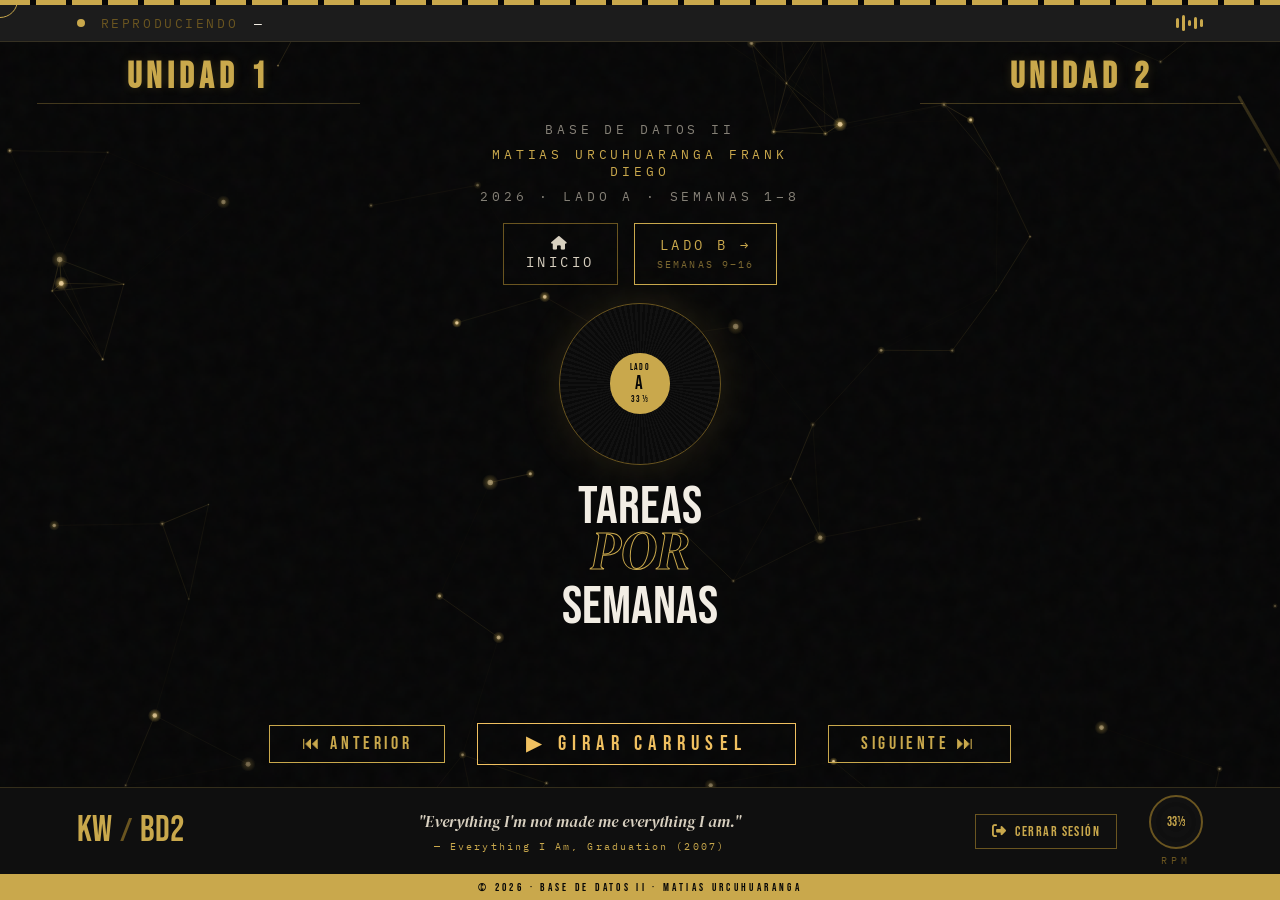
==== tareas_por_semanas.html @ f9d245cd "nbvcx" ====
<!DOCTYPE html>
<html lang="es">
<head>
  <meta charset="UTF-8">
  <meta name="viewport" content="width=device-width, initial-scale=1.0">
  <title>TAREAS — SEMANAS 1-8 / LADO A</title>
  <link rel="stylesheet" href="https://cdnjs.cloudflare.com/ajax/libs/font-awesome/6.5.1/css/all.min.css">
  <link href="https://fonts.googleapis.com/css2?family=Bebas+Neue&family=DM+Serif+Display:ital@0;1&family=IBM+Plex+Mono:wght@400;700&display=swap" rel="stylesheet">
  <style>
*, *::before, *::after { margin: 0; padding: 0; box-sizing: border-box; }

:root {
  --black:     #070707;
  --ink:       #0f0f0f;
  --charcoal:  #1c1c1c;
  --gold:      #c9a84c;
  --gold-pale: #e8d49a;
  --gold-dim:  #6a5520;
  --gold-bright: #f0c060;
  --white:     #f2ede4;
  --cream:     #d8d0c0;
  --font-mono: 'IBM Plex Mono', monospace;
  --font-disp: 'Bebas Neue', sans-serif;
  --font-ser:  'DM Serif Display', serif;
}

* { cursor: none !important; }

::-webkit-scrollbar { width: 6px; }
::-webkit-scrollbar-track { background: rgba(0,0,0,0.2); }
::-webkit-scrollbar-thumb { background: var(--gold-dim); border-radius: 10px; }
::-webkit-scrollbar-thumb:hover { background: var(--gold); }

/* --- CORRECCIÓN DEL MOUSE: Z-INDEX AUMENTADO --- */
.cursor {
  position: fixed; width: 36px; height: 36px;
  border: 1.5px solid var(--gold); border-radius: 50%;
  pointer-events: none; z-index: 100000;
  transform: translate(-50%, -50%);
  transition: width .3s, height .3s, border-color .3s;
}
.cursor.big { width: 64px; height: 64px; border-color: var(--gold-pale); box-shadow: 0 0 15px rgba(201,168,76,0.3); }
.cursor-dot {
  position: fixed; width: 5px; height: 5px;
  background: var(--gold); border-radius: 50%;
  pointer-events: none; z-index: 100000;
  transform: translate(-50%, -50%);
}

html { scroll-behavior: smooth; }

body {
  font-family: var(--font-mono);
  background: var(--black);
  color: var(--white);
  height: 100vh;
  overflow: hidden;
  display: flex;
  flex-direction: column;
}

/* ── CANVAS DE PARTÍCULAS ── */
#particles-canvas {
  position: fixed;
  inset: 0;
  z-index: 0;
  pointer-events: none;
}

.noise {
  position: fixed; inset: -200%;
  width: 400%; height: 400%;
  background-image: url("data:image/svg+xml,%3Csvg viewBox='0 0 256 256' xmlns='http://www.w3.org/2000/svg'%3E%3Cfilter id='n'%3E%3CfeTurbulence type='fractalNoise' baseFrequency='0.85' numOctaves='4' stitchTiles='stitch'/%3E%3C/filter%3E%3Crect width='100%25' height='100%25' filter='url(%23n)'/%3E%3C/svg%3E");
  opacity: 0.028; pointer-events: none; z-index: 1;
  animation: noiseShift .4s steps(2) infinite;
}
@keyframes noiseShift {
  0%  { transform: translate(0,0); }
  25% { transform: translate(-3%,-2%); }
  50% { transform: translate(2%,3%); }
  75% { transform: translate(-1%,1%); }
}

.needle {
  position: fixed; top: 6rem; right: 2.5rem;
  width: 4px; height: 120px; z-index: 300;
  pointer-events: none; transform-origin: top center;
  transform: rotate(-30deg);
  transition: transform .8s cubic-bezier(.25,.46,.45,.94), opacity .4s;
  opacity: 0.25;
}
.needle.active { transform: rotate(-5deg); opacity: 0.9; }
.needle-arm { width: 3px; height: 90px; background: linear-gradient(to bottom, var(--gold), var(--gold-dim)); border-radius: 2px; margin: 0 auto; }
.needle-tip { width: 8px; height: 8px; background: var(--gold-pale); border-radius: 50%; margin: 0 auto; box-shadow: 0 0 10px rgba(201,168,76,0.8); animation: tipGlow 1.5s ease-in-out infinite; }
@keyframes tipGlow { 0%,100% { box-shadow: 0 0 6px rgba(201,168,76,0.6); } 50% { box-shadow: 0 0 18px rgba(201,168,76,1); } }

.header-stripe {
  flex-shrink: 0; width: 100%; height: 5px; position: relative; z-index: 10;
  background: repeating-linear-gradient(90deg, var(--gold) 0px, var(--gold) 30px, var(--black) 30px, var(--black) 36px);
  animation: stripeScroll 8s linear infinite;
}
@keyframes stripeScroll { to { background-position: 72px 0; } }

.meta-line { font-size: 0.8rem; letter-spacing: 0.3em; color: var(--cream); text-transform: uppercase; opacity: 0.6; }
.meta-line--gold { color: var(--gold); opacity: 1; }

.nav-pill {
  display: flex; flex-direction: column; align-items: center; justify-content: center; gap: 0.15rem;
  padding: 0.8rem 1.4rem; border: 1px solid var(--gold-dim);
  text-decoration: none; color: var(--cream);
  font-size: 0.85rem; letter-spacing: 0.25em;
  position: relative; overflow: hidden; transition: color .3s; z-index: 1;
}
.nav-pill::before { content: ''; position: absolute; inset: 0; background: var(--gold); transform: scaleX(0); transform-origin: left; transition: transform .4s cubic-bezier(.77,0,.175,1); }
.nav-pill:hover::before { transform: scaleX(1); }
.nav-pill:hover { color: var(--black); }
.nav-pill span, .nav-pill i { position: relative; z-index: 1; }
.nav-pill--accent, .nav-pill--back { border-color: var(--gold); color: var(--gold); }
.pill-sub { font-size: 0.65rem; opacity: 0.6; letter-spacing: 0.2em; }

.now-playing {
  flex-shrink: 0; display: flex; align-items: center; gap: 1rem;
  padding: 0.6rem clamp(2rem, 6vw, 5rem);
  background: var(--charcoal);
  border-bottom: 1px solid rgba(201,168,76,0.15);
  font-size: 0.8rem; letter-spacing: 0.2em;
  position: relative; z-index: 10;
}
.np-dot { width: 8px; height: 8px; background: var(--gold); border-radius: 50%; flex-shrink: 0; animation: dotBlink 1s ease-in-out infinite; }
@keyframes dotBlink { 0%,100%{opacity:1} 50%{opacity:0.3} }
.np-label { color: var(--gold-dim); }
.np-track { color: var(--white); flex: 1; overflow: hidden; text-overflow: ellipsis; white-space: nowrap; }
.np-waveform { display: flex; align-items: center; gap: 3px; height: 16px; }
.np-waveform span { display: block; width: 3px; background: var(--gold); border-radius: 2px; animation: wave 1s ease-in-out infinite; }
.np-waveform span:nth-child(1) { animation-delay: 0s; height: 60%; }
.np-waveform span:nth-child(2) { animation-delay: .1s; height: 100%; }
.np-waveform span:nth-child(3) { animation-delay: .2s; height: 40%; }
.np-waveform span:nth-child(4) { animation-delay: .3s; height: 80%; }
.np-waveform span:nth-child(5) { animation-delay: .15s; height: 55%; }
@keyframes wave { 0%,100% { transform: scaleY(1); } 50% { transform: scaleY(0.3); } }
.np-waveform.paused span { animation-play-state: paused; transform: scaleY(0.1); }

.np-music-info { display: flex; align-items: center; gap: 0.5rem; color: var(--gold-dim); font-size: 0.75rem; letter-spacing: 0.1em; margin-left: auto; }
.np-music-info i { color: var(--gold); }

main {
  flex: 1; display: flex; flex-direction: column;
  padding: 1.5vh 0; position: relative; z-index: 2;
  overflow: hidden;
}

.carousel-scene {
  flex: 1; display: flex; align-items: stretch; gap: 0; min-height: 0;
  padding: 0 clamp(1rem, 3vw, 2rem); position: relative;
}

.col-wrapper { flex: 1; display: flex; flex-direction: column; position: relative; z-index: 10; }
.col-wrapper--left { padding-right: 120px; padding-left: 5px; }
.col-wrapper--right { padding-left: 120px; padding-right: 5px; }

.unidad-title {
  font-family: var(--font-disp);
  font-size: clamp(1.8rem, 4vh, 2.5rem);
  color: var(--gold); text-align: center; letter-spacing: 0.15em;
  margin-bottom: 1.5vh; border-bottom: 1px solid rgba(201,168,76,0.3);
  padding-bottom: 0.5vh; flex-shrink: 0;
  text-shadow: 0 0 10px rgba(201,168,76,0.2);
}

.cards-col {
  flex: 1; display: flex; flex-direction: column; gap: 1.5vh;
  overflow-y: auto; overflow-x: hidden;
}
.cards-col--left { direction: rtl; }
.cards-col--left > * { direction: ltr; }

.center-zone {
  width: 320px; flex-shrink: 0; display: flex; flex-direction: column;
  align-items: center; gap: 2vh; position: relative; z-index: 100;
  justify-content: center;
}
.center-meta { display: flex; flex-direction: column; align-items: center; text-align: center; gap: 0.5rem; }
.center-nav { display: flex; flex-direction: row; flex-wrap: wrap; justify-content: center; gap: 1rem; }

.center-vinyl {
  width: clamp(140px, 18vh, 180px); height: clamp(140px, 18vh, 180px);
  border-radius: 50%;
  background: repeating-conic-gradient(#111 0deg 2deg, #0a0a0a 2deg 4deg);
  border: 1px solid var(--gold-dim);
  display: flex; align-items: center; justify-content: center;
  margin: 0 auto; animation: vinylSpin 8s linear infinite;
  box-shadow: 0 0 40px rgba(201,168,76,0.15);
  cursor: pointer !important; transition: box-shadow 0.3s, transform 0.3s;
}
.center-vinyl:hover { box-shadow: 0 0 50px rgba(201,168,76,0.4); transform: scale(1.02); }
.center-vinyl.paused { animation-play-state: paused; }
@keyframes vinylSpin { to { transform: rotate(360deg); } }

.vinyl-label {
  width: 38%; height: 38%; border-radius: 50%; background: var(--gold);
  display: flex; flex-direction: column; align-items: center; justify-content: center; gap: 2px;
}
.vinyl-label-text {
  font-family: var(--font-disp); font-size: clamp(0.5rem, 1vh, 0.7rem);
  letter-spacing: 0.15em; color: var(--black); line-height: 1;
}

.center-main-title {
  text-align: center; font-family: var(--font-disp);
  font-size: clamp(2.5rem, 6vh, 4.5rem); line-height: 0.9; color: var(--white);
}
.center-main-title em {
  font-family: var(--font-ser); font-style: italic;
  -webkit-text-stroke: 1px var(--gold); color: transparent;
  display: inline-block; transform: translateY(-5px);
}

.track-card {
  flex: 1 0 auto; min-height: 18vh;
  display: grid; grid-template-columns: 48px 80px 1fr;
  background: var(--ink); border: 1px solid rgba(201,168,76,0.12);
  position: relative; opacity: 0; transform: translateX(0) scale(0.95);
  transition: opacity .5s ease, transform .5s ease, border-color .3s, box-shadow .3s;
  overflow: hidden;
}
.track-card.from-left { transform: translateX(-30px) scale(0.95); }
.track-card.from-right { transform: translateX(30px) scale(0.95); }
.track-card.visible { opacity: 1; transform: translateX(0) scale(1); }
.track-card:hover {
  border-color: rgba(201,168,76,0.6);
  box-shadow: inset 3px 0 0 var(--gold), 0 0 20px rgba(201,168,76,0.08);
  z-index: 10;
}

.track-num {
  display: flex; align-items: center; justify-content: center;
  font-family: var(--font-disp); font-size: clamp(1.8rem, 4vh, 2.5rem); line-height: 1;
  color: transparent; -webkit-text-stroke: 1px rgba(201,168,76,0.25);
  padding: 0.5rem 0.3rem; transition: -webkit-text-stroke-color .3s;
  user-select: none; border-right: 1px solid rgba(201,168,76,0.08);
}
.track-card:hover .track-num { -webkit-text-stroke-color: var(--gold); }

.track-cover-wrap { position: relative; overflow: hidden; }
.track-cover { width: 100%; height: 100%; object-fit: cover; display: block; filter: grayscale(40%) brightness(0.75); transition: filter .5s, transform .5s; }
.track-card:hover .track-cover { filter: grayscale(0%) brightness(1); transform: scale(1.08); }
.track-cover-overlay { position: absolute; inset: 0; background: rgba(0,0,0,0.5); display: flex; align-items: center; justify-content: center; opacity: 0; transition: opacity .3s; }
.track-card:hover .track-cover-overlay { opacity: 1; }
.play-icon { font-size: 1.8rem; color: var(--gold); text-shadow: 0 0 20px rgba(201,168,76,0.8); animation: playPulse 1.5s ease-in-out infinite; }
@keyframes playPulse { 0%,100%{transform:scale(1)} 50%{transform:scale(1.15)} }
.track-year { position: absolute; bottom: 0.4rem; left: 0.4rem; font-size: 0.65rem; letter-spacing: 0.2em; color: var(--gold); background: rgba(0,0,0,0.7); padding: 0.2rem 0.4rem; }

.track-body { padding: 1.2vh 1.2rem; display: flex; flex-direction: column; gap: 0.8vh; border-left: 1px solid rgba(201,168,76,0.08); overflow: hidden; }
.track-album-tag { font-size: 0.6rem; letter-spacing: 0.25em; color: var(--gold-dim); text-transform: uppercase; white-space: nowrap; overflow: hidden; text-overflow: ellipsis; }
.track-title { font-family: var(--font-disp); font-size: clamp(1.2rem, 3vh, 1.6rem); line-height: 1; letter-spacing: 0.04em; color: var(--white); }
.track-title em { font-family: var(--font-ser); font-style: italic; color: var(--gold); }

.track-tasks { flex: 1; display: flex; flex-direction: column; gap: 0.5vh; justify-content: center; }
.tasks-header {
  display: flex; justify-content: space-between; align-items: center;
  padding: 0.8vh 0;
  border-top: 1px solid rgba(201,168,76,0.15); border-bottom: 1px solid rgba(201,168,76,0.15);
  cursor: pointer; user-select: none; transition: background .2s;
  flex-wrap: wrap; gap: 0.4rem;
}
.tasks-header:hover { background: rgba(201,168,76,0.04); }
.tasks-count, .tasks-toggle { font-size: 0.7rem; letter-spacing: 0.1em; white-space: nowrap; }
.tasks-count { color: var(--cream); }
.tasks-toggle { color: var(--gold); font-weight: bold; }

.github-link { display: inline-flex; align-items: center; gap: 0.4rem; font-size: 0.75rem; letter-spacing: 0.2em; color: var(--gold-dim); text-decoration: none; border-top: 1px solid rgba(201,168,76,0.1); padding-top: 0.5vh; margin-top: auto; transition: color .2s; }
.github-link:hover { color: var(--gold); }

.carousel-controls { flex-shrink: 0; display: flex; justify-content: center; align-items: center; gap: 2rem; padding: 1vh 0; position: relative; z-index: 10; }

.music-btn {
  display: flex; align-items: center; gap: 0.6rem;
  padding: 0.8vh 2rem; border: 1px solid var(--gold);
  background: transparent; color: var(--gold);
  font-family: var(--font-disp); font-size: clamp(1rem, 2vh, 1.2rem);
  letter-spacing: 0.2em; position: relative; overflow: hidden; transition: color .3s;
  cursor: pointer;
}
.music-btn::before { content: ''; position: absolute; inset: 0; background: var(--gold); transform: scaleX(0); transform-origin: left; transition: transform .4s cubic-bezier(.77,0,.175,1); }
.music-btn:hover::before { transform: scaleX(1); }
.music-btn:hover { color: var(--black); }
.music-btn span { position: relative; z-index: 1; }
.music-btn:active { transform: scale(0.96); }

.music-btn.flash { animation: btnFlash 0.3s ease; }
@keyframes btnFlash { 0%{box-shadow:0 0 0 rgba(201,168,76,0)} 50%{box-shadow:0 0 20px rgba(201,168,76,0.8)} 100%{box-shadow:0 0 0 rgba(201,168,76,0)} }

.carousel-btn-pulse {
  display: flex; align-items: center; gap: 0.6rem;
  padding: 0.8vh 3rem; border: 1px solid var(--gold-bright);
  background: transparent; color: var(--gold-bright);
  font-family: var(--font-disp); font-size: clamp(1.1rem, 2.5vh, 1.3rem);
  letter-spacing: 0.3em; position: relative; overflow: hidden; transition: color .3s;
  animation: btnPulse 2s ease-in-out infinite; cursor: pointer;
}
@keyframes btnPulse { 0%,100%{box-shadow:0 0 8px rgba(201,168,76,0.3)} 50%{box-shadow:0 0 24px rgba(201,168,76,0.7)} }
.carousel-btn-pulse::before { content: ''; position: absolute; inset: 0; background: var(--gold); transform: scaleX(0); transform-origin: left; transition: transform .4s cubic-bezier(.77,0,.175,1); }
.carousel-btn-pulse:hover::before { transform: scaleX(1); }
.carousel-btn-pulse:hover { color: var(--black); }
.carousel-btn-pulse span { position: relative; z-index: 1; }
.carousel-btn-pulse.spinning { color: var(--black); }
.carousel-btn-pulse.spinning::before { transform: scaleX(1); }

.carousel-dots { display: flex; gap: 0.8rem; align-items: center; }
.c-dot { width: 8px; height: 8px; border-radius: 50%; background: var(--gold-dim); transition: background .3s, transform .3s, box-shadow .3s; }
.c-dot.active { background: var(--gold); transform: scale(1.5); box-shadow: 0 0 10px rgba(201,168,76,0.8); }

.btn-logout {
  background: transparent; border: 1px solid var(--gold-dim); color: var(--gold);
  font-family: var(--font-disp); font-size: clamp(0.9rem, 1.5vh, 1.1rem);
  letter-spacing: 0.1em; padding: 0.5rem 1rem; cursor: pointer;
  transition: all 0.3s ease; display: flex; align-items: center; gap: 0.5rem;
}
.btn-logout:hover { background: var(--gold); color: var(--black); box-shadow: 0 0 15px rgba(201,168,76,0.5); }

/* ── MODAL UPLOAD ORIGINAL (Mantenido por seguridad) ── */
.upload-overlay { position: fixed; inset: 0; background: rgba(0,0,0,0.85); z-index: 9000; display: flex; align-items: center; justify-content: center; opacity: 0; pointer-events: none; transition: opacity 0.3s; backdrop-filter: blur(5px); }
.upload-overlay.active { opacity: 1; pointer-events: auto; }
.upload-modal { background: var(--ink); border: 1px solid var(--gold); width: 90%; max-width: 650px; padding: 3rem 2rem; position: relative; text-align: center; box-shadow: 0 0 40px rgba(201,168,76,0.15); }
.upload-close { position: absolute; top: 1rem; right: 1rem; background: transparent; border: none; color: var(--gold-dim); font-size: 1.8rem; transition: color 0.3s; }
.upload-close:hover { color: var(--gold); }

footer {
  flex-shrink: 0; border-top: 1px solid rgba(201,168,76,0.2);
  background: var(--ink); margin-top: 0; position: relative; z-index: 10;
}
.footer-inner {
  display: grid; grid-template-columns: auto 1fr auto;
  align-items: center; gap: 2rem;
  padding: 0.8vh clamp(2rem, 6vw, 5rem);
}
.footer-logo { display: flex; align-items: baseline; gap: 0.5rem; }
.footer-big { font-family: var(--font-disp); font-size: clamp(2rem, 4vh, 3.5rem); color: var(--gold); line-height: 1; }
.footer-slash { font-family: var(--font-disp); font-size: 2rem; color: var(--gold-dim); }
.footer-center { text-align: center; display: flex; flex-direction: column; align-items: center; justify-content: center; width: 100%; }
.footer-quote { font-family: var(--font-ser); font-style: italic; font-size: clamp(0.9rem, 1.8vh, 1.2rem); color: var(--cream); line-height: 1.4; text-align: center; width: 100%; }
.footer-credit { font-size: 0.65rem; letter-spacing: 0.2em; color: var(--gold); margin-top: 0.4rem; text-align: center; width: 100%; }
.footer-right { display: flex; flex-direction: row; align-items: center; justify-content: center; gap: 2rem; }
.rpm-badge { display: flex; flex-direction: column; align-items: center; gap: 0.3rem; }
.rpm-circle { width: clamp(45px, 6vh, 60px); height: clamp(45px, 6vh, 60px); border-radius: 50%; border: 2px solid var(--gold-dim); display: flex; align-items: center; justify-content: center; font-family: var(--font-disp); font-size: 0.8rem; color: var(--gold); animation: rpmSpin 4s linear infinite; background: repeating-radial-gradient(circle at center, #111 0px, #111 5px, #0f0f0f 6px, #0f0f0f 10px); }
@keyframes rpmSpin { to { transform: rotate(360deg); } }
.rpm-label { font-size: 0.6rem; letter-spacing: 0.4em; color: var(--gold-dim); }
.footer-bar { background: var(--gold); color: var(--black); text-align: center; padding: 0.4rem; font-size: 0.7rem; letter-spacing: 0.3em; font-family: var(--font-disp); }

::selection { background: var(--gold); color: var(--black); }

/* ── MODAL REPRODUCTOR DE ÁLBUM (ESTILO NEGRO/DORADO + VINILO ANIMADO + AJUSTES TONMEARM) ── */
/* Fondo translúcido PURO MANTENIDO (0.85) para ver las partículas de atrás */
.album-player-overlay {
  position: fixed; inset: 0; 
  background: rgba(7, 7, 7, 0.85); /* EXCLUSIVAMENTE COLOR Y ALFA, SIN GRADIENTE QUE LO TAPE */
  z-index: 10000;
  display: none; padding: 5vw; overflow-y: auto; 
  backdrop-filter: blur(8px); /* DESENFOQUE PARA QUE LAS PARTÍCULAS BRILLEN DETRÁS */
  opacity: 0; transition: opacity 0.4s ease;
}
.album-player-overlay.active { display: flex; opacity: 1; }

.player-content { display: grid; grid-template-columns: 1fr 1.5fr; gap: 6rem; width: 100%; max-width: 1200px; margin: auto; position: relative; z-index: 2; }
.player-left { display: flex; flex-direction: column; align-items: flex-start; justify-content: center; position: relative; }

/* CONTENEDOR DEL VINILO Y LA FUNDA */
.player-modal-inner-artwork {
  width: 100%; max-width: 350px; aspect-ratio: 1/1;
  position: relative; margin-bottom: 2rem;
}

/* FUNDA DEL DISCO */
.player-modal-cover-funda {
  position: absolute; top: 0; left: 0;
  width: 100%; height: 100%;
  border-radius: 4px; object-fit: cover;
  box-shadow: 15px 0 40px rgba(0,0,0,0.8);
  z-index: 3;
}

/* CONTENEDOR DESLIZABLE DEL VINILO (ANIMACIÓN MÁS LENTA: 1.5s) */
.vinyl-slide-container {
  position: absolute; top: 2.5%; left: 0;
  width: 95%; height: 95%;
  z-index: 2;
  transition: transform 1.5s cubic-bezier(0.2, 0.8, 0.2, 1);
  transform: translateX(0); /* Escondido */
}

/* ANIMACIÓN DE SACAR EL DISCO */
.album-player-overlay.active .vinyl-slide-container.extracted {
  transform: translateX(55%); /* Se asoma a la derecha */
}

/* EL DISCO EN SÍ (Efecto Jaspeado Dorado/Negro) */
.player-vinyl-disk-detailed {
  width: 100%; height: 100%; border-radius: 50%;
  background:
    repeating-radial-gradient(var(--black), var(--black) 2px, var(--ink) 3px, var(--ink) 4px),
    conic-gradient(from 45deg at center, var(--gold-dim) 0deg, transparent 40deg, var(--gold-dim) 180deg, transparent 220deg);
  background-blend-mode: lighten;
  border: 1px solid #333;
  box-shadow: inset 0 0 15px rgba(0,0,0,0.9), 0 0 20px rgba(0,0,0,0.5);
  display: flex; align-items: center; justify-content: center;
}
.player-vinyl-disk-detailed.spinning { animation: vinyl-play 4s linear infinite; }
@keyframes vinyl-play { to { transform: rotate(360deg); } }

/* ETIQUETA CENTRAL (Dorada) */
.player-vinyl-disk-detailed .player-vinyl-label-detailed {
  width: 35%; height: 35%; border-radius: 50%;
  background: var(--gold);
  display: flex; flex-direction: column; align-items: center; justify-content: center;
  border: 3px solid var(--black); box-shadow: inset 0 0 10px rgba(0,0,0,0.5);
}
.player-vinyl-label-detailed .vinyl-label-text {
  color: var(--black) !important; font-family: var(--font-disp); font-weight: bold; text-shadow: none;
}

/* AGUJA (TONEARM) DEL MODAL - AJUSTADA A LA IZQUIERDA Y DELAY MÁS LENTO */
.modal-needle {
  position: absolute; 
  top: -10%; 
  right: 5%; /* MOVIDA A LA IZQUIERDA (Antes era negativo) */
  width: 6px; height: 180px; 
  transform-origin: top center;
  transform: rotate(-35deg); /* Reposo */
  z-index: 5; opacity: 0;
  transition: all 0.8s cubic-bezier(0.25, 0.46, 0.45, 0.94) 1.2s; /* Delay aumentado para coordinar con la salida lenta */
}
.vinyl-slide-container.extracted .modal-needle {
  transform: rotate(22deg); /* Baja sobre los surcos del vinilo */
  opacity: 1;
}
.modal-needle-arm { width: 4px; height: 145px; background: linear-gradient(to bottom, #888, #444); margin: 0 auto; border-radius: 2px;}
.modal-needle-head { width: 14px; height: 28px; background: var(--black); border: 2px solid var(--gold); margin: 0 auto; border-radius: 3px; position:relative;}
/* Cabezal detallado */
.modal-needle-head::after {
    content:'';
    position: absolute; bottom: 3px; left: 3px;
    width: 8px; height: 8px;
    background: var(--gold); border-radius: 1px;
}

/* INFO Y TEXTOS */
.player-info { width: 100%; text-align: left; }
.title-flex { display: flex; align-items: center; gap: 15px; }
.player-info h2 { font-family: var(--font-disp); font-size: clamp(2.5rem, 6vh, 4rem); color: var(--gold); line-height: 1; margin-top: 1rem; }

/* MINI ECUALIZADOR (ELEMENTO MUSICAL CREATIVO) */
.mini-eq { display: flex; gap: 4px; height: 30px; align-items: flex-end; margin-top: 1rem; }
.mini-eq span { width: 6px; background: var(--gold); border-radius: 2px; animation: eq-bounce 1s ease-in-out infinite alternate; }
.mini-eq span:nth-child(1) { animation-delay: 0.1s; height: 40%; }
.mini-eq span:nth-child(2) { animation-delay: 0.3s; height: 80%; }
.mini-eq span:nth-child(3) { animation-delay: 0.0s; height: 60%; }
.mini-eq span:nth-child(4) { animation-delay: 0.4s; height: 100%; }
@keyframes eq-bounce { 0% { height: 20%; } 100% { height: 100%; } }

.player-info p { font-family: var(--font-mono); color: var(--cream); letter-spacing: 2px; font-size: 0.9rem; margin-bottom: 0.5rem; text-transform: uppercase; opacity: 0.8; }

/* METADATOS MUSICALES DETALLADOS */
.metadata-line {
    font-family: var(--font-mono); font-size: 0.7rem; color: var(--gold-pale);
    letter-spacing: 0.3em; text-transform: uppercase; opacity: 0.6;
    margin-bottom: 2rem; display: flex; align-items: center; gap: 8px;
}
.metadata-line i { font-size: 0.8rem; color: var(--gold-dim); }

/* BOTÓN DORADO UPLOAD */
.btn-add-task-gold-detailed {
  background: transparent; color: var(--gold); border: 1px solid var(--gold);
  font-family: var(--font-disp); font-size: 1.2rem; padding: 10px 24px;
  cursor: pointer; transition: all 0.3s ease; z-index: 10; letter-spacing: 0.1em;
}
.btn-add-task-gold-detailed:hover { background: var(--gold); color: var(--black); box-shadow: 0 0 15px rgba(201,168,76,0.5); }

/* ── LISTA DE TAREAS (PDFs) Y BOTÓN ELIMINAR ── */
.tracklist { list-style: none; counter-reset: t-counter; margin-top: 1rem; border-top: 1px solid rgba(201,168,76,0.2); }
.tracklist-header {
    font-family: var(--font-disp); font-size: 0.8rem; color: var(--charcoal);
    letter-spacing: 0.4em; text-transform: uppercase;
    padding: 1.5rem 1rem 0.5rem; display: flex; justify-content: space-between;
}

/* Fila de cada documento */
.track-item-player { 
  display: flex; align-items: center; padding: 1rem 1rem; 
  border-bottom: 1px solid rgba(201,168,76,0.1); 
  color: var(--white); text-decoration: none; transition: .2s; font-size: 1.1rem; 
  background: rgba(255,255,255,0.01);
  position: relative; overflow: hidden;
}

.track-item-player::after {
    content:''; position: absolute; inset:0;
    background: radial-gradient(circle at center, rgba(201,168,76,0.15) 0%, transparent 70%);
    opacity: 0; transition: opacity 0.3s;
}

.track-item-player:hover { color: var(--black); background: var(--gold); transform: scale(1.01); box-shadow: 0 5px 15px rgba(0,0,0,0.5); border-radius: 5px; border-bottom-color: transparent;}
.track-item-player:hover::after { opacity: 1; }

.track-item-player::before { 
    counter-increment: t-counter; content: counter(t-counter, decimal-leading-zero); 
    margin-right: 2rem; opacity: 0.5; font-family: var(--font-mono); color: var(--gold); transition: .2s;
    font-size: 1.2rem; display: inline-flex; align-items: center; width: 40px; justify-content: center;
}
.track-item-player:hover::before { color: var(--black); opacity: 1; }

/* Contenedor del enlace del PDF */
.track-item-player-link {
    flex: 1; display: flex; align-items: center; color: inherit; text-decoration: none; position: relative; z-index: 5;
}

.track-item-player-link i { opacity: 0.8; font-size: 1.1rem; color: var(--white); transition: .2s; margin-left: auto;}
.track-item-player-link i.fa-file-pdf { color: var(--white); }
.track-item-player:hover .track-item-player-link i { color: var(--black); transform: scale(1.2);}

.track-item-player-link span::before {
    content: '\f04b'; font-family: 'Font Awesome 6 Free'; font-weight: 900;
    font-size: 0.7rem; color: var(--charcoal); margin-right: 12px; opacity: 0; transition: .2s;
}
.track-item-player:hover .track-item-player-link span::before { opacity: 1; color: var(--black); }

/* BOTÓN DE ELIMINAR ARCHIVO */
.btn-delete-track {
    background: transparent; border: none; color: #e74c3c;
    font-size: 1.2rem; cursor: pointer; margin-left: 15px;
    opacity: 0.5; transition: all 0.3s ease; position: relative; z-index: 10;
}
.track-item-player:hover .btn-delete-track { opacity: 0.8; }
.btn-delete-track:hover { opacity: 1 !important; color: #c0392b; transform: scale(1.2); }

.close-player { position: absolute; top: 2rem; right: 2rem; background: none; border: none; color: var(--gold); font-size: 2.5rem; cursor: pointer; transition: transform .3s; z-index: 10001; }
.close-player:hover { transform: rotate(90deg); color: var(--white); }

@media (max-width: 900px) {
  body { overflow: auto; height: auto; }
  .carousel-scene { flex-direction: column; padding: 0 0.8rem; overflow: visible; }
  .col-wrapper--left, .col-wrapper--right { padding: 0; overflow: visible; margin-bottom: 1.5rem; }
  .center-zone { width: 100%; margin-bottom: 2rem; order: -1; }
  .center-main-title { font-size: 2.5rem; }
  .center-vinyl { width: 110px; height: 110px; }
  .track-card { grid-template-columns: 36px 60px 1fr; min-height: 12vh; }
  .track-num { font-size: 1.4rem; }
  .track-title { font-size: 1.1rem; }
  .track-body { padding: 0.8rem; }
  .carousel-controls { flex-wrap: wrap; gap: 0.8rem; padding: 0.8rem; justify-content: center; }
  .music-btn { padding: 0.6rem 1rem; font-size: 0.9rem; }
  .carousel-btn-pulse { padding: 0.6rem 1.5rem; font-size: 1rem; }
  .footer-inner { grid-template-columns: 1fr; text-align: center; gap: 1rem; padding: 1rem; }
  .footer-logo { justify-content: center; }
  .footer-right { justify-content: center; flex-direction: column; gap: 0.8rem; }
  .footer-bar { font-size: 0.55rem; }
  .center-nav { gap: 0.6rem; }
  .nav-pill { padding: 0.6rem 1rem; font-size: 0.75rem; }
  .now-playing { padding: 0.5rem 1rem; font-size: 0.7rem; }
  .np-track { font-size: 0.65rem; }
  .cursor, .cursor-dot { display: none; }
  * { cursor: auto !important; }
  .player-content { grid-template-columns: 1fr; gap: 2rem; }
  .player-left { text-align: center; align-items: center; }
  .player-info { text-align: center; }
  .title-flex { justify-content: center; }
  .tracklist-header { display: none; }
  .track-item-player-link { justify-content: center; text-align: center;}
  .track-item-player-link i { margin-left: 10px; }
  .track-item-player-link span::before { display: none; }
  .metadata-line { justify-content: center; margin-bottom: 1rem; }
  .btn-add-task-gold-detailed { width: 100%; }
  .album-player-overlay.active .vinyl-slide-container.extracted { transform: translateX(30%); }
}
</style>
<script src="https://cdn.jsdelivr.net/npm/@supabase/supabase-js@2"></script>
</head>
<body>

<canvas id="particles-canvas"></canvas>

<div class="upload-overlay" id="uploadOverlay">
</div>

<div class="album-player-overlay" id="albumPlayer">
    <button class="close-player" onclick="closeAlbumPlayer()"><i class="fas fa-times"></i></button>
    
    <div class="player-content">
        <div class="player-left">
            <div class="player-modal-inner-artwork">
                <img src="" id="playerModalArtworkFunda" alt="Cover Funda" class="player-modal-cover-funda">
                
                <div class="vinyl-slide-container" id="vinylSlider">
                    <div class="player-vinyl-disk-detailed spinning" id="playerVinylDiskDetailed">
                        <div class="player-vinyl-label-detailed">
                            <span class="vinyl-label-text">SEMANA</span>
                            <span class="vinyl-label-text" style="font-size:2rem; line-height: 1;" id="playerVinylWeekDetailed">X</span>
                        </div>
                    </div>
                    <div class="modal-needle">
                        <div class="modal-needle-arm"></div>
                        <div class="modal-needle-head"></div>
                    </div>
                </div>
            </div>
            
            <div class="player-info">
                <div class="title-flex">
                   <h2 id="playerSemanaTitle">SEMANA X</h2>
                   <div class="mini-eq"><span></span><span></span><span></span><span></span></div>
                </div>
                <p id="playerAlbumName">ALBUM NAME</p>
                <div class="metadata-line">
                   <i class="fas fa-compact-disc"></i> ACADEMIC PLAYLIST / BD2 / LADO A
                </div>
                <div class="player-actions">
                    <button class="btn-add-task-gold-detailed" onclick="checkLoginForModalUpload()">+ SUBIR TRABAJO PDF</button>
                    <input type="file" id="fileInputPlayerDetailed" accept=".pdf,.doc,.docx" style="display:none" onchange="submitUploadFromPlayerDetailed(event)">
                </div>
            </div>
        </div>
        <div class="player-right">
            <div class="tracklist-header">
                <span>PISTAS / ENTREGABLES</span>
                <span>FORMATO</span>
            </div>
            <ul class="tracklist" id="playerTracklist">
                </ul>
        </div>
    </div>
</div>

<div class="cursor" id="cursor"></div>
<div class="cursor-dot" id="cursorDot"></div>
<div class="noise"></div>

<div class="needle" id="needle">
  <div class="needle-arm"></div>
  <div class="needle-tip"></div>
</div>

<div class="header-stripe"></div>

<div class="now-playing" id="nowPlaying">
  <div class="np-dot"></div>
  <span class="np-label">REPRODUCIENDO</span>
  <span class="np-track" id="npTrack">—</span>
  <div class="np-waveform" id="npWaveform">
    <span></span><span></span><span></span><span></span><span></span>
  </div>
  <div class="np-music-info" id="npMusicInfo" style="display:none;">
    <i class="fas fa-music"></i>
    <span id="npMusicTitle">—</span>
  </div>
</div>

<main>
  <div class="carousel-scene">
    <div class="col-wrapper col-wrapper--left">
      <h3 class="unidad-title">UNIDAD 1</h3>
      <div class="cards-col cards-col--left" id="colLeft"></div>
    </div>

    <div class="center-zone">
      <div class="center-meta">
        <div class="meta-line">BASE DE DATOS II</div>
        <div class="meta-line meta-line--gold">MATIAS URCUHUARANGA FRANK DIEGO</div>
        <div class="meta-line">2026 · LADO A · SEMANAS 1–8</div>
      </div>
      <nav class="center-nav">
        <a href="index.html" class="nav-pill">
          <i class="fas fa-home"></i><span>INICIO</span>
        </a>
        <a href="tareas_por_semanas2.html" class="nav-pill nav-pill--accent">
          <span>LADO B →</span>
          <span class="pill-sub">SEMANAS 9–16</span>
        </a>
      </nav>
      <div class="center-vinyl paused" id="vinylToggle" title="Haz clic para reproducir/pausar la música">
        <div class="vinyl-label">
          <span class="vinyl-label-text">LADO</span>
          <span class="vinyl-label-text" style="font-size:1.2rem">A</span>
          <span class="vinyl-label-text">33⅓</span>
        </div>
      </div>
      <div class="center-main-title">TAREAS<br><em>POR</em><br>SEMANAS</div>
      <div class="carousel-dots" id="carouselDots"></div>
    </div>

    <div class="col-wrapper col-wrapper--right">
      <h3 class="unidad-title">UNIDAD 2</h3>
      <div class="cards-col" id="colRight"></div>
    </div>
  </div>

  <div class="carousel-controls">
    <button class="music-btn" id="btnPrev" onclick="musicPrev()">
      <span>⏮ ANTERIOR</span>
    </button>
    <button class="carousel-btn-pulse" id="btnSpin" onclick="toggleCarousel()">
      <span id="btnSpinText">▶ GIRAR CARRUSEL</span>
    </button>
    <button class="music-btn" id="btnNext" onclick="musicNext()">
      <span>SIGUIENTE ⏭</span>
    </button>
  </div>
</main>

<footer>
  <div class="footer-inner">
    <div class="footer-logo">
      <span class="footer-big">KW</span>
      <span class="footer-slash">/</span>
      <span class="footer-big">BD2</span>
    </div>
    <div class="footer-center">
      <p class="footer-quote">"Everything I'm not made me everything I am."</p>
      <p class="footer-credit">— Everything I Am, Graduation (2007)</p>
    </div>
    <div class="footer-right">
      <button class="btn-logout" onclick="cerrarSesion()">
        <i class="fas fa-sign-out-alt"></i> CERRAR SESIÓN
      </button>
      <div class="rpm-badge">
        <div class="rpm-circle"><span>33⅓</span></div>
        <span class="rpm-label">RPM</span>
      </div>
    </div>
  </div>
  <div class="footer-bar">© 2026 · BASE DE DATOS II · MATIAS URCUHUARANGA</div>
</footer>

<audio id="bg-music" loop></audio>

<script>
// ══════════════════════════════════════════
// PARTÍCULAS TIPO CONSTELACIÓN
// ══════════════════════════════════════════
(function() {
  const canvas = document.getElementById('particles-canvas');
  const ctx = canvas.getContext('2d');
  let W, H, particles, mouse = {x: -9999, y: -9999};

  function resize() { W = canvas.width = window.innerWidth; H = canvas.height = window.innerHeight; }

  function createParticles() {
    const count = Math.floor((W * H) / 18000);
    particles = [];
    for (let i = 0; i < count; i++) {
      particles.push({
        x: Math.random() * W, y: Math.random() * H,
        vx: (Math.random() - 0.5) * 0.25, vy: (Math.random() - 0.5) * 0.25,
        r: Math.random() * 2 + 1, alpha: Math.random() * 0.6 + 0.3,
        pulse: Math.random() * Math.PI * 2, pulseSpeed: Math.random() * 0.02 + 0.005
      });
    }
  }

  function drawParticles() {
    ctx.clearRect(0, 0, W, H);
    const maxDist = 140; const mouseRadius = 180;

    for (let p of particles) {
      p.pulse += p.pulseSpeed; p.x += p.vx; p.y += p.vy;
      if (p.x < 0) p.x = W; if (p.x > W) p.x = 0;
      if (p.y < 0) p.y = H; if (p.y > H) p.y = 0;
    }

    for (let i = 0; i < particles.length; i++) {
      for (let j = i + 1; j < particles.length; j++) {
        const dx = particles[i].x - particles[j].x; const dy = particles[i].y - particles[j].y;
        const dist = Math.sqrt(dx * dx + dy * dy);
        if (dist < maxDist) {
          const opacity = (1 - dist / maxDist) * 0.35;
          ctx.beginPath(); ctx.strokeStyle = `rgba(201, 168, 76, ${opacity})`; ctx.lineWidth = 0.6;
          ctx.moveTo(particles[i].x, particles[i].y); ctx.lineTo(particles[j].x, particles[j].y); ctx.stroke();
        }
      }
    }

    for (let p of particles) {
      const dx = p.x - mouse.x; const dy = p.y - mouse.y; const dist = Math.sqrt(dx * dx + dy * dy);
      if (dist < mouseRadius) {
        const opacity = (1 - dist / mouseRadius) * 0.6;
        ctx.beginPath(); ctx.strokeStyle = `rgba(240, 192, 96, ${opacity})`; ctx.lineWidth = 0.8;
        ctx.moveTo(p.x, p.y); ctx.lineTo(mouse.x, mouse.y); ctx.stroke();
      }
    }

    for (let p of particles) {
      const glow = Math.sin(p.pulse) * 0.3 + 0.7; const r = p.r * glow; const alpha = p.alpha * glow;
      const grad = ctx.createRadialGradient(p.x, p.y, 0, p.x, p.y, r * 3);
      grad.addColorStop(0, `rgba(232, 212, 154, ${alpha})`); grad.addColorStop(0.5, `rgba(201, 168, 76, ${alpha * 0.5})`); grad.addColorStop(1, `rgba(201, 168, 76, 0)`);
      ctx.beginPath(); ctx.arc(p.x, p.y, r * 3, 0, Math.PI * 2); ctx.fillStyle = grad; ctx.fill();
      ctx.beginPath(); ctx.arc(p.x, p.y, r, 0, Math.PI * 2); ctx.fillStyle = `rgba(240, 212, 160, ${alpha})`; ctx.fill();
    }
    requestAnimationFrame(drawParticles);
  }

  window.addEventListener('mousemove', e => { mouse.x = e.clientX; mouse.y = e.clientY; });
  window.addEventListener('resize', () => { resize(); createParticles(); });
  resize(); createParticles(); drawParticles();
})();

// ══════════════════════════════════════════
// SUPABASE
// ══════════════════════════════════════════
const supabaseUrl = 'https://fdlxvfjeuehsmdxxofgj.supabase.co';
const supabaseKey = 'sb_publishable_kEsIxIpMNs4sdEHHsg7dzQ_07M86PEj';
const _supabase = supabase.createClient(supabaseUrl, supabaseKey);

// ══════════════════════════════════════════
// LISTA DE MÚSICAS
// ══════════════════════════════════════════
const playlist = [ { title: 'ZZ — LADO A', src: 'ZZ.mp3' } ];
let currentTrackIndex = 0; let isMusicPlaying = false;
const bgMusic = document.getElementById('bg-music');
const vinylToggle = document.getElementById('vinylToggle');
const waveform = document.getElementById('npWaveform');
const npMusicInfo = document.getElementById('npMusicInfo');
const npMusicTitle = document.getElementById('npMusicTitle');

function loadTrack(index) {
  if (playlist.length === 0) return;
  currentTrackIndex = (index + playlist.length) % playlist.length;
  const track = playlist[currentTrackIndex];
  bgMusic.src = track.src; npMusicTitle.textContent = track.title; npMusicInfo.style.display = 'flex';
  if (isMusicPlaying) bgMusic.play().catch(() => {});
}

function musicPrev() {
  const btn = document.getElementById('btnPrev'); btn.classList.add('flash'); setTimeout(() => btn.classList.remove('flash'), 300);
  loadTrack(currentTrackIndex - 1);
  if (isMusicPlaying) bgMusic.play().catch(() => {});
}

function musicNext() {
  const btn = document.getElementById('btnNext'); btn.classList.add('flash'); setTimeout(() => btn.classList.remove('flash'), 300);
  loadTrack(currentTrackIndex + 1);
  if (isMusicPlaying) bgMusic.play().catch(() => {});
}

bgMusic.addEventListener('ended', () => { if (playlist.length > 1) musicNext(); });
waveform.classList.add('paused');

vinylToggle.addEventListener('click', () => {
  if (isMusicPlaying) {
    bgMusic.pause(); waveform.classList.add('paused'); vinylToggle.classList.add('paused'); isMusicPlaying = false;
  } else {
    if (!bgMusic.src || bgMusic.src === window.location.href) loadTrack(0);
    bgMusic.volume = 0.3;
    bgMusic.play().then(() => {
      waveform.classList.remove('paused'); vinylToggle.classList.remove('paused'); isMusicPlaying = true;
    }).catch(err => console.log('Audio error:', err));
  }
});

// ══════════════════════════════════════════
// DATA DE TAREAS - LADO A (SEMANAS 1-8)
// ══════════════════════════════════════════
const tareasData = [
  { semana: 1, imagen: 'https://i.pinimg.com/1200x/a2/8a/6a/a28a6a7b9de9789b1f01866a1e6efa06.jpg', album: 'THE COLLEGE DROPOUT', year: '2004', githubSemanaUrl: 'https://github.com/FrankDiegoMatiasUrcuhuaranga/BASE-DE-DATOS-2/tree/main/CODIGOS', tareas: [ { id: 1, descripcion: 'TAREA 1:INFORME', githubUrl: 'https://github.com/FrankDiegoMatiasUrcuhuaranga/BASE-DE-DATOS-2/blob/main/INFORME.pdf', archivo: 'INFORME.pdf' }, { id: 2, descripcion: 'TAREA 2: EJERCICIO 1', githubUrl: '', archivo: 'TRABAJO1.pdf' } ] },
  { semana: 2, imagen: 'https://i.pinimg.com/1200x/d6/07/c9/d607c9b61e02347f2d0969a889ed3580.jpg', album: 'LATE REGISTRATION', year: '2005', githubSemanaUrl: 'https://github.com/FrankDiegoMatiasUrcuhuaranga/TALLER/tree/main/CODIGOS/SEMANA%202', tareas: [ { id: 4, descripcion: 'TAREA 3: EJERCICIO 1', githubUrl: 'https://github.com/FrankDiegoMatiasUrcuhuaranga/TALLER/tree/main/CODIGOS/SEMANA%202/EJERCICIO%201', archivo: 'TRABAJO2.pdf' }, { id: 5, descripcion: 'TAREA 3: EJERCICIO 2', githubUrl: 'https://github.com/FrankDiegoMatiasUrcuhuaranga/TALLER/tree/main/CODIGOS/SEMANA%202/EJERCICIO%202', archivo: 'TRABAJO2.pdf' } ] },
  { semana: 3, imagen: 'https://i.pinimg.com/736x/1a/45/1e/1a451e159838a95dec02d66f35975e6e.jpg', album: 'GRADUATION', year: '2007', githubSemanaUrl: 'https://github.com/FrankDiegoMatiasUrcuhuaranga/TALLER/tree/main/CODIGOS/SEMANA%203', tareas: [ { id: 6, descripcion: 'TAREA 4: EJERCICIO 1', githubUrl: 'https://github.com/FrankDiegoMatiasUrcuhuaranga/TALLER/tree/main/CODIGOS/SEMANA%203/EJERCICIO%201', archivo: 'TRABAJO3.pdf' }, { id: 7, descripcion: 'TAREA 4: EJERCICIO 2', githubUrl: 'https://github.com/FrankDiegoMatiasUrcuhuaranga/TALLER/tree/main/CODIGOS/SEMANA%203/EJERCICIO%202', archivo: 'TRABAJO3.pdf' } ] },
  { semana: 4, imagen: 'https://i.pinimg.com/736x/a2/61/3e/a2613e9caf059b0ad507c1cede626f01.jpg', album: '808s & HEARTBREAK', year: '2008', githubSemanaUrl: 'https://github.com/FrankDiegoMatiasUrcuhuaranga/TALLER/tree/main/CODIGOS/SEMANA%204', tareas: [ { id: 8, descripcion: 'TAREA 5: EJERCICIO 1', githubUrl: 'https://github.com/FrankDiegoMatiasUrcuhuaranga/TALLER/tree/main/CODIGOS/SEMANA%204/EJERCICIO%201', archivo: 'TRABAJO4.pdf' }, { id: 9, descripcion: 'TAREA 5: EJERCICIO 2', githubUrl: 'https://github.com/FrankDiegoMatiasUrcuhuaranga/TALLER/tree/main/CODIGOS/SEMANA%204/EJERCICIO%202', archivo: 'TRABAJO5.pdf' } ] },
  { semana: 5, imagen: 'https://i.pinimg.com/1200x/32/86/6d/32866d01701a71d7a9a378ca709f287e.jpg', album: 'MY BEAUTIFUL DARK TWISTED FANTASY', year: '2010', githubSemanaUrl: 'https://github.com/FrankDiegoMatiasUrcuhuaranga/TALLER/tree/main/CODIGOS/SEMANA%205', tareas: [ { id: 10, descripcion: 'PRUEBA DE FUNCIONAMIENTO DEL LOGIN', githubUrl: 'https://github.com/FrankDiegoMatiasUrcuhuaranga/TALLER/tree/main/CODIGOS/SEMANA%205', archivo: 'PRUEBA DE FUNCIONANMIENTO DEL LOGIN .pdf' } ] },
  { semana: 6, imagen: 'https://i.pinimg.com/1200x/9a/00/9f/9a009fbfe7ac9eb9adf32dda702f0375.jpg', album: 'WATCH THE THRONE', year: '2011', githubSemanaUrl: 'https://github.com/FrankDiegoMatiasUrcuhuaranga/TALLER/tree/main/CODIGOS/SEMANA%206', tareas: [ { id: 11, descripcion: 'FRONT END DE LA PÁGINA', githubUrl: 'https://github.com/FrankDiegoMatiasUrcuhuaranga/TALLER/tree/main/CODIGOS/SEMANA%206/FRONT%20END', archivo: 'TRABAJO6.pdf' }, { id: 12, descripcion: 'BASE DE DATOS', githubUrl: 'https://github.com/FrankDiegoMatiasUrcuhuaranga/TALLER/tree/main/CODIGOS/SEMANA%206/BASE%20DE%20DATOS', archivo: 'TRABAJO7.pdf' } ] },
  { semana: 7, imagen: 'https://i.pinimg.com/1200x/e2/b9/7e/e2b97eaa263fdff413cb9c4336b078ce.jpg', album: 'YEEZUS', year: '2013', githubSemanaUrl: 'https://github.com/FrankDiegoMatiasUrcuhuaranga/TALLER/tree/main/CODIGOS/SEMANA%207/Registro/src', tareas: [ { id: 13, descripcion: 'TRABAJO FINAL', githubUrl: 'https://github.com/FrankDiegoMatiasUrcuhuaranga/TALLER/tree/main/CODIGOS/SEMANA%207/Registro/src', archivo: 'SEMANA 7 FINAL.pdf' } ] },
  { semana: 8, imagen: 'https://i.pinimg.com/1200x/d0/bf/fd/d0bffd2724251b9c49a63f761c47e6c7.jpg', album: 'THE LIFE OF PABLO', year: '2016', githubSemanaUrl: 'https://github.com/FrankDiegoMatiasUrcuhuaranga/TALLER/tree/main/CODIGOS/SEMANA%208/MEJORA/Registro', tareas: [ { id: 14, descripcion: 'TRABAJO FINAL MEJORADO', githubUrl: 'https://github.com/FrankDiegoMatiasUrcuhuaranga/TALLER/tree/main/CODIGOS/SEMANA%208/MEJORA/Registro', archivo: 'SEMANA 8.pdf' } ] }
];

let offset = 0; let isSpinning = false; let spinInterval = null; let currentUploadWeek = null;

// NUEVAS VARIABLES PARA EL MODAL DE ÁLBUM
let currentWeekForPlayer = null;

function getPage(off) {
  const total = tareasData.length; const left = [], right = [];
  for (let i = 0; i < 4; i++) left.push(tareasData[(off + i) % total]);
  for (let i = 4; i < 8; i++) right.push(tareasData[(off + i) % total]);
  return { left, right };
}

function buildCardHTML(s) {
  return `
    <div class="track-num">${String(s.semana).padStart(2,'0')}</div>
    <div class="track-cover-wrap">
      <img src="${s.imagen}" alt="Semana ${s.semana}" class="track-cover">
      <div class="track-cover-overlay"><div class="play-icon">▶</div></div>
      <div class="track-year">${s.year}</div>
    </div>
    <div class="track-body">
      <div class="track-album-tag">${s.album}</div>
      <h2 class="track-title">SEMANA <em>${s.semana}</em></h2>
      <div class="track-tasks">
        <div class="tasks-header" onclick="openAlbumPlayer(${s.semana})">
          <span class="tasks-count">${s.tareas.length} TAREA${s.tareas.length>1?'S':''}</span>
          <span class="tasks-toggle" id="toggle-${s.semana}">+ VER PANTALLA</span>
        </div>
      </div>
      <a href="${s.githubSemanaUrl}" target="_blank" class="github-link"><i class="fab fa-github"></i> GITHUB</a>
    </div>`;
}

function renderColumns(dir) {
  const { left, right } = getPage(offset);
  const colL = document.getElementById('colLeft'); const colR = document.getElementById('colRight');
  [...colL.children, ...colR.children].forEach(c => { c.classList.add(dir === 1 ? 'carousel-exit' : 'carousel-enter'); });
  setTimeout(() => {
    colL.innerHTML = ''; colR.innerHTML = '';
    left.forEach((s, i) => {
      const card = document.createElement('div'); card.className = 'track-card from-left'; card.innerHTML = buildCardHTML(s);
      card.addEventListener('mouseenter', () => { document.getElementById('npTrack').textContent = `SEMANA ${s.semana} — ${s.album}`; activateNeedle(); });
      colL.appendChild(card); setTimeout(() => card.classList.add('visible'), i * 60);
    });
    right.forEach((s, i) => {
      const card = document.createElement('div'); card.className = 'track-card from-right'; card.innerHTML = buildCardHTML(s);
      card.addEventListener('mouseenter', () => { document.getElementById('npTrack').textContent = `SEMANA ${s.semana} — ${s.album}`; activateNeedle(); });
      colR.appendChild(card); setTimeout(() => card.classList.add('visible'), i * 60);
    });
    updateDots();
  }, 200);
}

function updateDots() {
  const dotsEl = document.getElementById('carouselDots'); dotsEl.innerHTML = '';
  for (let i = 0; i < tareasData.length; i++) {
    const d = document.createElement('div'); d.className = 'c-dot' + (i === offset ? ' active' : ''); dotsEl.appendChild(d);
  }
}

function toggleCarousel() {
  const btn = document.getElementById('btnSpin'); const txt = document.getElementById('btnSpinText');
  if (isSpinning) {
    isSpinning = false; clearInterval(spinInterval); btn.classList.remove('spinning'); txt.textContent = '▶ GIRAR CARRUSEL';
  } else {
    isSpinning = true; btn.classList.add('spinning'); txt.textContent = '⏹ DETENER';
    spinInterval = setInterval(() => { offset = (offset + 1) % tareasData.length; renderColumns(1); }, 1800);
  }
}

function cerrarSesion() { localStorage.removeItem('isLoggedIn'); window.location.href = 'index.html'; }

// ══════════════════════════════════════════
// NUEVA LÓGICA: MODAL TIPO APPLE MUSIC / TYLER
// ══════════════════════════════════════════
async function openAlbumPlayer(semanaNum) {
    const modal = document.getElementById('albumPlayer');
    const vinylSlider = document.getElementById('vinylSlider');
    const vinylDiskDetailed = document.getElementById('playerVinylDiskDetailed');
    const artworkFunda = document.getElementById('playerModalArtworkFunda');
    const vinylWeekDetailed = document.getElementById('playerVinylWeekDetailed');
    currentWeekForPlayer = semanaNum;

    const semanaData = tareasData.find(s => s.semana === semanaNum);
    if(!semanaData) return;

    // Pintar info base (Portada a la izquierda y Textos)
    document.getElementById('playerSemanaTitle').textContent = `SEMANA ${semanaData.semana}`;
    document.getElementById('playerAlbumName').textContent = semanaData.album;
    vinylWeekDetailed.textContent = semanaData.semana;
    artworkFunda.src = semanaData.imagen; 

    // Activar el modal
    modal.classList.add('active');
    
    // Iniciar el giro continuo
    vinylDiskDetailed.classList.add('spinning');

    // Retraso minúsculo para aplicar el slide-out suavemente
    setTimeout(() => {
        vinylSlider.classList.add('extracted');
    }, 50);
    
    // Consultar a Supabase
    loadTracksFromSupabase(semanaNum);
}

function closeAlbumPlayer() {
    const modal = document.getElementById('albumPlayer');
    const vinylSlider = document.getElementById('vinylSlider');
    const vinylDiskDetailed = document.getElementById('playerVinylDiskDetailed');
    
    // 1. Esconder el vinilo y levantar la aguja
    vinylSlider.classList.remove('extracted');
    
    // 2. Cerrar el modal
    modal.classList.remove('active');

    // 3. Detener el giro tras un breve retraso
    setTimeout(() => {
         vinylDiskDetailed.classList.remove('spinning');
    }, 400);
}

// ══════════════════════════════════════════
// LÓGICA DE LOGIN PARA EL BOTÓN
// ══════════════════════════════════════════
function checkLoginForModalUpload() {
    const isLoggedIn = localStorage.getItem('isLoggedIn');
    if (isLoggedIn === 'true') {
        document.getElementById('fileInputPlayerDetailed').click();
    } else {
        alert('Acceso denegado. Serás redirigido para iniciar sesión primero.');
        window.location.href = 'index.html';
    }
}

async function loadTracksFromSupabase(num) {
    const tracklistEl = document.getElementById('playerTracklist');
    tracklistEl.innerHTML = '<p style="color:var(--gold); opacity:0.6; font-family:var(--font-mono)">Sincronizando con la nube...</p>';
    
    const { data, error } = await _supabase
        .from('tareas')
        .select('*')
        .eq('semana', num);

    if (error) {
        tracklistEl.innerHTML = '<p style="color:var(--white);">Error al conectar con la base de datos.</p>';
    } else {
        const semanaData = tareasData.find(s => s.semana === num);
        const tareasLocales = semanaData ? semanaData.tareas : [];
        const todasLasTareas = [...tareasLocales, ...(data || [])];

        const isLoggedIn = localStorage.getItem('isLoggedIn') === 'true';

        if(todasLasTareas.length === 0) {
             tracklistEl.innerHTML = '<p style="color:var(--white); opacity:0.6;">No hay trabajos subidos aún.</p>';
        } else {
             tracklistEl.innerHTML = todasLasTareas.map(t => `
                <li class="track-item-player">
                    <a href="${t.archivo_url || t.githubUrl}" target="_blank" title="Abrir PDF en nueva pestaña" class="track-item-player-link">
                        <span style="flex:1">${t.descripcion}</span>
                        <i class="fas fa-file-pdf"></i>
                    </a>
                    ${isLoggedIn && t.id ? `<button class="btn-delete-track" title="Eliminar archivo" onclick="deleteTrack(event, '${t.id}')"><i class="fas fa-trash-alt"></i></button>` : ''}
                </li>
            `).join('');
        }
    }
}

async function deleteTrack(event, taskId) {
    event.stopPropagation();
    event.preventDefault();
    
    if (!taskId || taskId === 'undefined') {
        alert('No se pueden eliminar los archivos base del curso.');
        return;
    }

    if(confirm('¿Estás seguro de que deseas eliminar este trabajo? Esta acción no se puede deshacer.')) {
        const btn = event.currentTarget;
        btn.innerHTML = '<i class="fas fa-spinner fa-spin"></i>'; 
        btn.disabled = true;

        try {
            const { error } = await _supabase
                .from('tareas')
                .delete()
                .eq('id', taskId);

            if (error) throw error;
            
            // Recargar la lista automáticamente tras borrar
            loadTracksFromSupabase(currentWeekForPlayer);
        } catch(e) {
            alert("Error al eliminar: " + e.message);
            btn.innerHTML = '<i class="fas fa-trash-alt"></i>';
            btn.disabled = false;
        }
    }
}

async function submitUploadFromPlayerDetailed(event) {
    const file = event.target.files[0];
    if (!file) return;

    const btn = document.querySelector('.player-actions .btn-add-task-gold-detailed');
    const originalText = btn.textContent;
    btn.textContent = "SUBIENDO A LA NUBE...";
    btn.disabled = true;

    const fileName = `sem${currentWeekForPlayer}_${Date.now()}_${file.name}`;

    try {
        const { data: upData, error: upErr } = await _supabase.storage.from('entregables').upload(fileName, file);
        if (upErr) throw upErr;

        const { data: urlData } = _supabase.storage.from('entregables').getPublicUrl(fileName);
        
        const { error: dbErr } = await _supabase.from('tareas').insert([{
            semana: currentWeekForPlayer,
            descripcion: file.name,
            archivo_url: urlData.publicUrl
        }]);

        if (dbErr) throw dbErr;

        alert("¡Archivo subido exitosamente a Supabase!");
        loadTracksFromSupabase(currentWeekForPlayer); 

    } catch (e) {
        alert("Hubo un error en la subida: " + e.message);
    } finally {
        btn.textContent = originalText;
        btn.disabled = false;
    }
}

let needleTimeout;
function activateNeedle() {
  const needle = document.getElementById('needle');
  needle.classList.add('active');
  clearTimeout(needleTimeout);
  needleTimeout = setTimeout(() => needle.classList.remove('active'), 2000);
}

const cursor = document.getElementById('cursor'); const dot = document.getElementById('cursorDot');
let mx=0, my=0, cx=0, cy=0;
document.addEventListener('mousemove', e => { mx=e.clientX; my=e.clientY; dot.style.cssText=`left:${mx}px;top:${my}px`; });
function animCursor() { cx+=(mx-cx)*0.12; cy+=(my-cy)*0.12; cursor.style.cssText=`left:${cx}px;top:${cy}px`; requestAnimationFrame(animCursor); }
animCursor();
document.addEventListener('mouseover', e => {
  if (e.target.closest('a,button,label,.track-cover-wrap,.tasks-header,.upload-dropzone,.upload-close,.center-vinyl,.btn-logout,.music-btn,.track-item-player,.btn-delete-track')) cursor.classList.add('big');
  else cursor.classList.remove('big');
});

renderColumns(1);
</script>
</body>
</html>
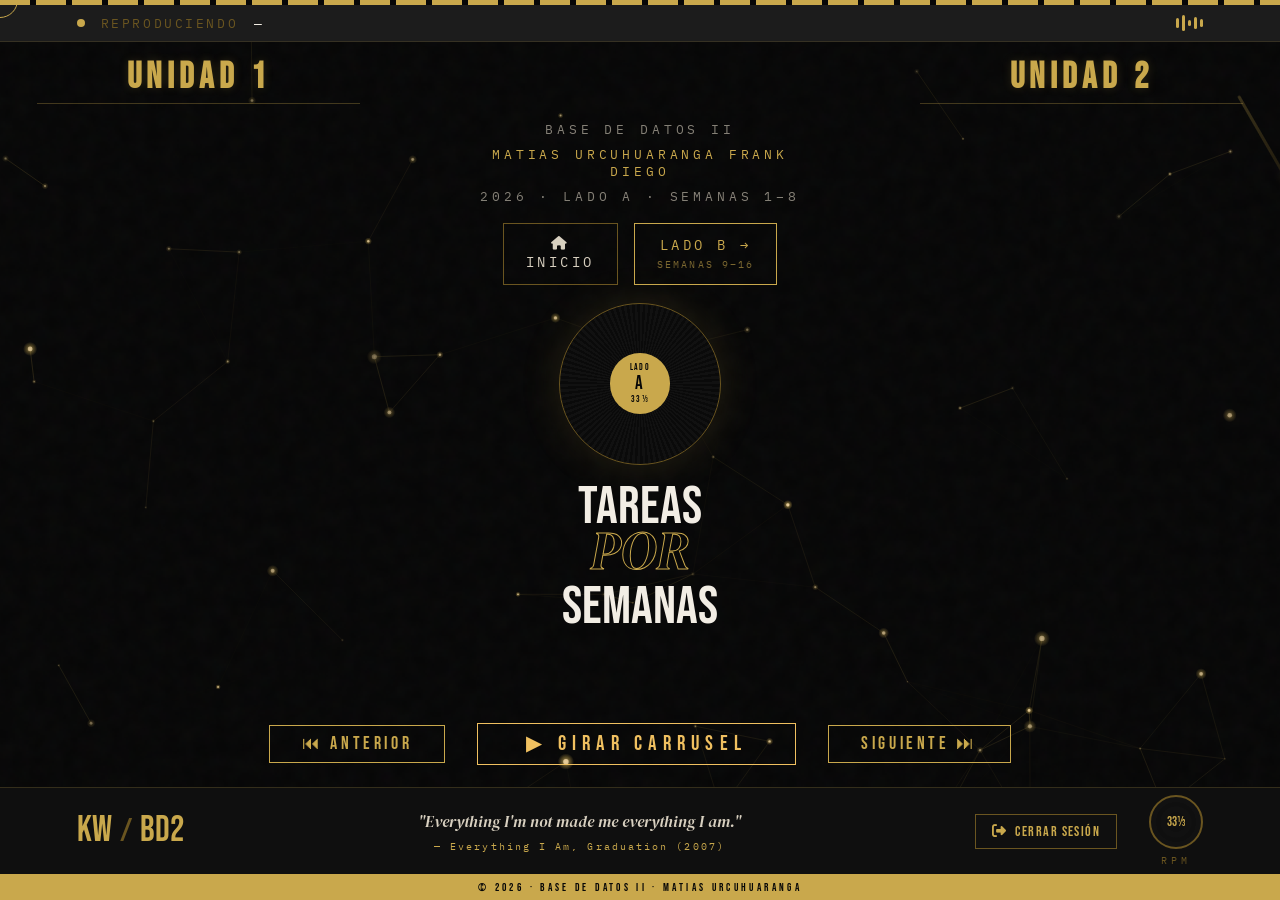
==== commit afff7027: "nbvcx" ====
--- a/tareas_por_semanas.html
+++ b/tareas_por_semanas.html
@@ -858,8 +858,8 @@
 // DATA DE TAREAS - LADO A (SEMANAS 1-8)
 // ══════════════════════════════════════════
 const tareasData = [
-  { semana: 1, imagen: 'https://i.pinimg.com/1200x/a2/8a/6a/a28a6a7b9de9789b1f01866a1e6efa06.jpg', album: 'THE COLLEGE DROPOUT', year: '2004', githubSemanaUrl: 'https://github.com/FrankDiegoMatiasUrcuhuaranga/BASE-DE-DATOS-2/tree/main/CODIGOS', tareas: [ { id: 1, descripcion: 'TAREA 1:INFORME', githubUrl: 'https://github.com/FrankDiegoMatiasUrcuhuaranga/BASE-DE-DATOS-2/blob/main/INFORME.pdf', archivo: 'INFORME.pdf' }, { id: 2, descripcion: 'TAREA 2: EJERCICIO 1', githubUrl: '', archivo: 'TRABAJO1.pdf' } ] },
-  { semana: 2, imagen: 'https://i.pinimg.com/1200x/d6/07/c9/d607c9b61e02347f2d0969a889ed3580.jpg', album: 'LATE REGISTRATION', year: '2005', githubSemanaUrl: 'https://github.com/FrankDiegoMatiasUrcuhuaranga/TALLER/tree/main/CODIGOS/SEMANA%202', tareas: [ { id: 4, descripcion: 'TAREA 3: EJERCICIO 1', githubUrl: 'https://github.com/FrankDiegoMatiasUrcuhuaranga/TALLER/tree/main/CODIGOS/SEMANA%202/EJERCICIO%201', archivo: 'TRABAJO2.pdf' }, { id: 5, descripcion: 'TAREA 3: EJERCICIO 2', githubUrl: 'https://github.com/FrankDiegoMatiasUrcuhuaranga/TALLER/tree/main/CODIGOS/SEMANA%202/EJERCICIO%202', archivo: 'TRABAJO2.pdf' } ] },
+  { semana: 1, imagen: 'https://i.pinimg.com/1200x/a2/8a/6a/a28a6a7b9de9789b1f01866a1e6efa06.jpg', album: 'THE COLLEGE DROPOUT', year: '2004', githubSemanaUrl: 'https://github.com/FrankDiegoMatiasUrcuhuaranga/BASE-DE-DATOS-2/tree/main/CODIGOS', tareas: [  ] },
+  { semana: 2, imagen: 'https://i.pinimg.com/1200x/d6/07/c9/d607c9b61e02347f2d0969a889ed3580.jpg', album: 'LATE REGISTRATION', year: '2005', githubSemanaUrl: 'https://github.com/FrankDiegoMatiasUrcuhuaranga/TALLER/tree/main/CODIGOS/SEMANA%202', tareas: [ ] },
   { semana: 3, imagen: 'https://i.pinimg.com/736x/1a/45/1e/1a451e159838a95dec02d66f35975e6e.jpg', album: 'GRADUATION', year: '2007', githubSemanaUrl: 'https://github.com/FrankDiegoMatiasUrcuhuaranga/TALLER/tree/main/CODIGOS/SEMANA%203', tareas: [ { id: 6, descripcion: 'TAREA 4: EJERCICIO 1', githubUrl: 'https://github.com/FrankDiegoMatiasUrcuhuaranga/TALLER/tree/main/CODIGOS/SEMANA%203/EJERCICIO%201', archivo: 'TRABAJO3.pdf' }, { id: 7, descripcion: 'TAREA 4: EJERCICIO 2', githubUrl: 'https://github.com/FrankDiegoMatiasUrcuhuaranga/TALLER/tree/main/CODIGOS/SEMANA%203/EJERCICIO%202', archivo: 'TRABAJO3.pdf' } ] },
   { semana: 4, imagen: 'https://i.pinimg.com/736x/a2/61/3e/a2613e9caf059b0ad507c1cede626f01.jpg', album: '808s & HEARTBREAK', year: '2008', githubSemanaUrl: 'https://github.com/FrankDiegoMatiasUrcuhuaranga/TALLER/tree/main/CODIGOS/SEMANA%204', tareas: [ { id: 8, descripcion: 'TAREA 5: EJERCICIO 1', githubUrl: 'https://github.com/FrankDiegoMatiasUrcuhuaranga/TALLER/tree/main/CODIGOS/SEMANA%204/EJERCICIO%201', archivo: 'TRABAJO4.pdf' }, { id: 9, descripcion: 'TAREA 5: EJERCICIO 2', githubUrl: 'https://github.com/FrankDiegoMatiasUrcuhuaranga/TALLER/tree/main/CODIGOS/SEMANA%204/EJERCICIO%202', archivo: 'TRABAJO5.pdf' } ] },
   { semana: 5, imagen: 'https://i.pinimg.com/1200x/32/86/6d/32866d01701a71d7a9a378ca709f287e.jpg', album: 'MY BEAUTIFUL DARK TWISTED FANTASY', year: '2010', githubSemanaUrl: 'https://github.com/FrankDiegoMatiasUrcuhuaranga/TALLER/tree/main/CODIGOS/SEMANA%205', tareas: [ { id: 10, descripcion: 'PRUEBA DE FUNCIONAMIENTO DEL LOGIN', githubUrl: 'https://github.com/FrankDiegoMatiasUrcuhuaranga/TALLER/tree/main/CODIGOS/SEMANA%205', archivo: 'PRUEBA DE FUNCIONANMIENTO DEL LOGIN .pdf' } ] },
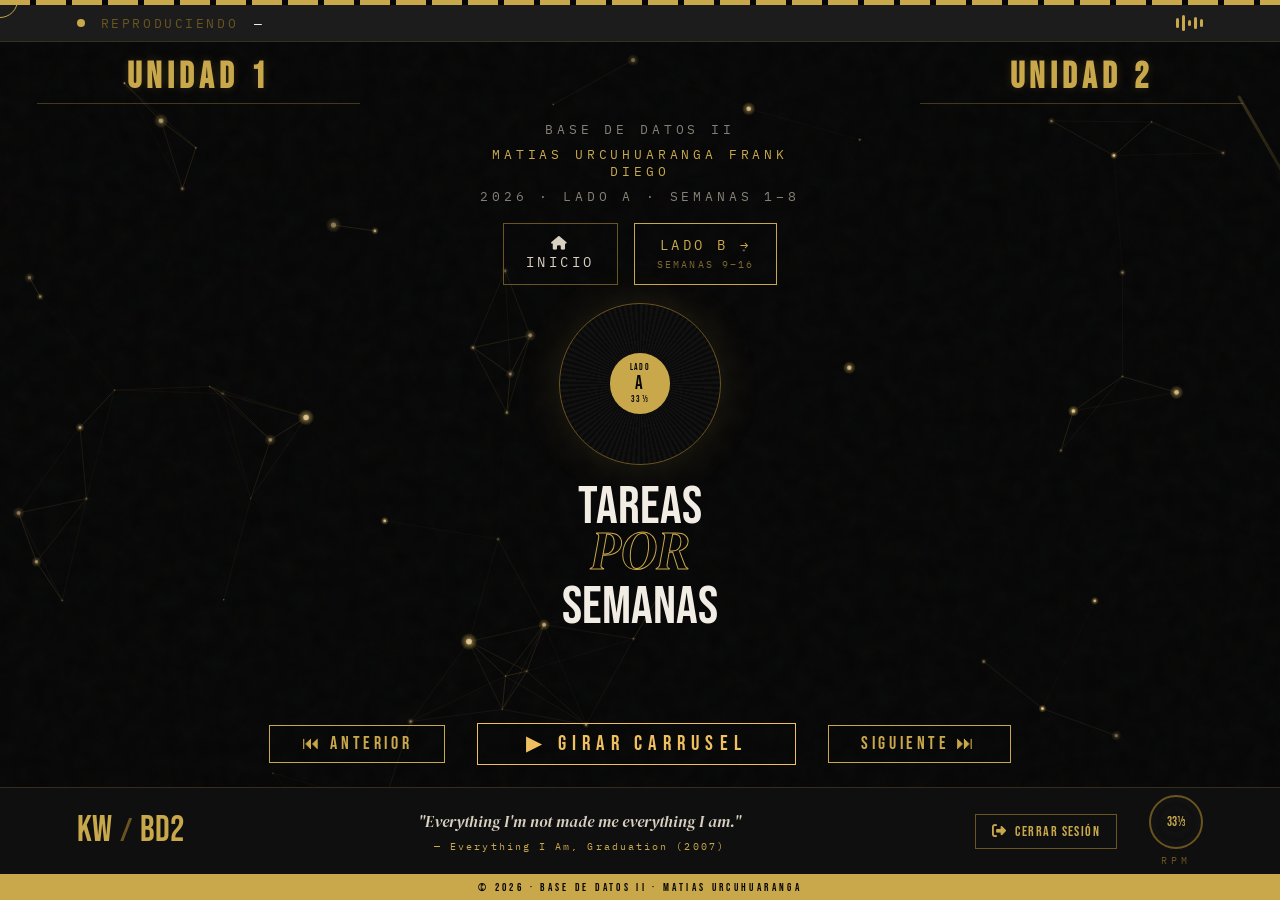
==== commit c7e229fc: "nbvd" ====
--- a/tareas_por_semanas.html
+++ b/tareas_por_semanas.html
@@ -858,14 +858,85 @@
 // DATA DE TAREAS - LADO A (SEMANAS 1-8)
 // ══════════════════════════════════════════
 const tareasData = [
-  { semana: 1, imagen: 'https://i.pinimg.com/1200x/a2/8a/6a/a28a6a7b9de9789b1f01866a1e6efa06.jpg', album: 'THE COLLEGE DROPOUT', year: '2004', githubSemanaUrl: 'https://github.com/FrankDiegoMatiasUrcuhuaranga/BASE-DE-DATOS-2/tree/main/CODIGOS', tareas: [  ] },
-  { semana: 2, imagen: 'https://i.pinimg.com/1200x/d6/07/c9/d607c9b61e02347f2d0969a889ed3580.jpg', album: 'LATE REGISTRATION', year: '2005', githubSemanaUrl: 'https://github.com/FrankDiegoMatiasUrcuhuaranga/TALLER/tree/main/CODIGOS/SEMANA%202', tareas: [ ] },
-  { semana: 3, imagen: 'https://i.pinimg.com/736x/1a/45/1e/1a451e159838a95dec02d66f35975e6e.jpg', album: 'GRADUATION', year: '2007', githubSemanaUrl: 'https://github.com/FrankDiegoMatiasUrcuhuaranga/TALLER/tree/main/CODIGOS/SEMANA%203', tareas: [ { id: 6, descripcion: 'TAREA 4: EJERCICIO 1', githubUrl: 'https://github.com/FrankDiegoMatiasUrcuhuaranga/TALLER/tree/main/CODIGOS/SEMANA%203/EJERCICIO%201', archivo: 'TRABAJO3.pdf' }, { id: 7, descripcion: 'TAREA 4: EJERCICIO 2', githubUrl: 'https://github.com/FrankDiegoMatiasUrcuhuaranga/TALLER/tree/main/CODIGOS/SEMANA%203/EJERCICIO%202', archivo: 'TRABAJO3.pdf' } ] },
-  { semana: 4, imagen: 'https://i.pinimg.com/736x/a2/61/3e/a2613e9caf059b0ad507c1cede626f01.jpg', album: '808s & HEARTBREAK', year: '2008', githubSemanaUrl: 'https://github.com/FrankDiegoMatiasUrcuhuaranga/TALLER/tree/main/CODIGOS/SEMANA%204', tareas: [ { id: 8, descripcion: 'TAREA 5: EJERCICIO 1', githubUrl: 'https://github.com/FrankDiegoMatiasUrcuhuaranga/TALLER/tree/main/CODIGOS/SEMANA%204/EJERCICIO%201', archivo: 'TRABAJO4.pdf' }, { id: 9, descripcion: 'TAREA 5: EJERCICIO 2', githubUrl: 'https://github.com/FrankDiegoMatiasUrcuhuaranga/TALLER/tree/main/CODIGOS/SEMANA%204/EJERCICIO%202', archivo: 'TRABAJO5.pdf' } ] },
-  { semana: 5, imagen: 'https://i.pinimg.com/1200x/32/86/6d/32866d01701a71d7a9a378ca709f287e.jpg', album: 'MY BEAUTIFUL DARK TWISTED FANTASY', year: '2010', githubSemanaUrl: 'https://github.com/FrankDiegoMatiasUrcuhuaranga/TALLER/tree/main/CODIGOS/SEMANA%205', tareas: [ { id: 10, descripcion: 'PRUEBA DE FUNCIONAMIENTO DEL LOGIN', githubUrl: 'https://github.com/FrankDiegoMatiasUrcuhuaranga/TALLER/tree/main/CODIGOS/SEMANA%205', archivo: 'PRUEBA DE FUNCIONANMIENTO DEL LOGIN .pdf' } ] },
-  { semana: 6, imagen: 'https://i.pinimg.com/1200x/9a/00/9f/9a009fbfe7ac9eb9adf32dda702f0375.jpg', album: 'WATCH THE THRONE', year: '2011', githubSemanaUrl: 'https://github.com/FrankDiegoMatiasUrcuhuaranga/TALLER/tree/main/CODIGOS/SEMANA%206', tareas: [ { id: 11, descripcion: 'FRONT END DE LA PÁGINA', githubUrl: 'https://github.com/FrankDiegoMatiasUrcuhuaranga/TALLER/tree/main/CODIGOS/SEMANA%206/FRONT%20END', archivo: 'TRABAJO6.pdf' }, { id: 12, descripcion: 'BASE DE DATOS', githubUrl: 'https://github.com/FrankDiegoMatiasUrcuhuaranga/TALLER/tree/main/CODIGOS/SEMANA%206/BASE%20DE%20DATOS', archivo: 'TRABAJO7.pdf' } ] },
-  { semana: 7, imagen: 'https://i.pinimg.com/1200x/e2/b9/7e/e2b97eaa263fdff413cb9c4336b078ce.jpg', album: 'YEEZUS', year: '2013', githubSemanaUrl: 'https://github.com/FrankDiegoMatiasUrcuhuaranga/TALLER/tree/main/CODIGOS/SEMANA%207/Registro/src', tareas: [ { id: 13, descripcion: 'TRABAJO FINAL', githubUrl: 'https://github.com/FrankDiegoMatiasUrcuhuaranga/TALLER/tree/main/CODIGOS/SEMANA%207/Registro/src', archivo: 'SEMANA 7 FINAL.pdf' } ] },
-  { semana: 8, imagen: 'https://i.pinimg.com/1200x/d0/bf/fd/d0bffd2724251b9c49a63f761c47e6c7.jpg', album: 'THE LIFE OF PABLO', year: '2016', githubSemanaUrl: 'https://github.com/FrankDiegoMatiasUrcuhuaranga/TALLER/tree/main/CODIGOS/SEMANA%208/MEJORA/Registro', tareas: [ { id: 14, descripcion: 'TRABAJO FINAL MEJORADO', githubUrl: 'https://github.com/FrankDiegoMatiasUrcuhuaranga/TALLER/tree/main/CODIGOS/SEMANA%208/MEJORA/Registro', archivo: 'SEMANA 8.pdf' } ] }
+  { 
+    semana: 1, 
+    imagen: 'https://i.pinimg.com/736x/b5/ad/72/b5ad7208d13e12d40ecd4aaceb76e47b.jpg', 
+    album: 'ye', 
+    year: '2018', 
+    githubSemanaUrl: 'https://github.com/FrankDiegoMatiasUrcuhuaranga/BASE-DE-DATOS-2/tree/main/CODIGOS', 
+    tareas: [ ] 
+  },
+  { 
+    semana: 2, 
+    imagen: 'https://i.pinimg.com/1200x/c9/64/10/c964109e1aae94fd7d4969b75b089cc1.jpg', 
+    album: 'DONDA', 
+    year: '2021', 
+    githubSemanaUrl: 'https://github.com/FrankDiegoMatiasUrcuhuaranga/TALLER/tree/main/CODIGOS/SEMANA%202', 
+    tareas: [ ] 
+  },
+  { 
+    semana: 3, 
+    imagen: 'https://i.pinimg.com/736x/d6/dc/78/d6dc7841ba898a7d9d98d3a6e91ea4f4.jpg', 
+    album: 'VULTURES 1', 
+    year: '2024', 
+    githubSemanaUrl: 'https://github.com/FrankDiegoMatiasUrcuhuaranga/TALLER/tree/main/CODIGOS/SEMANA%203', 
+    tareas: [ 
+      { id: 6, descripcion: 'TAREA 4: EJERCICIO 1', githubUrl: 'https://github.com/FrankDiegoMatiasUrcuhuaranga/TALLER/tree/main/CODIGOS/SEMANA%203/EJERCICIO%201', archivo: 'TRABAJO3.pdf' }, 
+      { id: 7, descripcion: 'TAREA 4: EJERCICIO 2', githubUrl: 'https://github.com/FrankDiegoMatiasUrcuhuaranga/TALLER/tree/main/CODIGOS/SEMANA%203/EJERCICIO%202', archivo: 'TRABAJO3.pdf' } 
+    ] 
+  },
+  { 
+    semana: 4, 
+    imagen: 'https://i.pinimg.com/736x/86/e6/02/86e602bc63d41d58305e3aac0a8af3e4.jpg', 
+    album: 'JESUS IS KING', 
+    year: '2019', 
+    githubSemanaUrl: 'https://github.com/FrankDiegoMatiasUrcuhuaranga/TALLER/tree/main/CODIGOS/SEMANA%204', 
+    tareas: [ 
+      { id: 8, descripcion: 'TAREA 5: EJERCICIO 1', githubUrl: 'https://github.com/FrankDiegoMatiasUrcuhuaranga/TALLER/tree/main/CODIGOS/SEMANA%204/EJERCICIO%201', archivo: 'TRABAJO4.pdf' }, 
+      { id: 9, descripcion: 'TAREA 5: EJERCICIO 2', githubUrl: 'https://github.com/FrankDiegoMatiasUrcuhuaranga/TALLER/tree/main/CODIGOS/SEMANA%204/EJERCICIO%202', archivo: 'TRABAJO5.pdf' } 
+    ] 
+  },
+  { 
+    semana: 5, 
+    imagen: 'https://i.pinimg.com/736x/5a/3c/7e/5a3c7e26aca9c457a77f1bd1c8337bd6.jpg', 
+    album: 'WATCH THE THRONE II', 
+    year: '2022', 
+    githubSemanaUrl: 'https://github.com/FrankDiegoMatiasUrcuhuaranga/TALLER/tree/main/CODIGOS/SEMANA%205', 
+    tareas: [ 
+      { id: 10, descripcion: 'PRUEBA DE FUNCIONAMIENTO DEL LOGIN', githubUrl: 'https://github.com/FrankDiegoMatiasUrcuhuaranga/TALLER/tree/main/CODIGOS/SEMANA%205', archivo: 'PRUEBA DE FUNCIONANMIENTO DEL LOGIN .pdf' } 
+    ] 
+  },
+  { 
+    semana: 6, 
+    imagen: 'https://i.pinimg.com/736x/71/03/6c/71036c467148f73e5b050ba4ecf82fb9.jpg', 
+    album: 'DONDA 2', 
+    year: '2022', 
+    githubSemanaUrl: 'https://github.com/FrankDiegoMatiasUrcuhuaranga/TALLER/tree/main/CODIGOS/SEMANA%206', 
+    tareas: [ 
+      { id: 11, descripcion: 'FRONT END DE LA PÁGINA', githubUrl: 'https://github.com/FrankDiegoMatiasUrcuhuaranga/TALLER/tree/main/CODIGOS/SEMANA%206/FRONT%20END', archivo: 'TRABAJO6.pdf' }, 
+      { id: 12, descripcion: 'BASE DE DATOS', githubUrl: 'https://github.com/FrankDiegoMatiasUrcuhuaranga/TALLER/tree/main/CODIGOS/SEMANA%206/BASE%20DE%20DATOS', archivo: 'TRABAJO7.pdf' } 
+    ] 
+  },
+  { 
+    semana: 7, 
+    imagen: 'https://i.pinimg.com/736x/bd/1c/e8/bd1ce8a696b9c01cb1bbdf3725e9ed00.jpg', 
+    album: 'GRADUATION (Alt)', 
+    year: '2007', 
+    githubSemanaUrl: 'https://github.com/FrankDiegoMatiasUrcuhuaranga/TALLER/tree/main/CODIGOS/SEMANA%207/Registro/src', 
+    tareas: [ 
+      { id: 13, descripcion: 'TRABAJO FINAL', githubUrl: 'https://github.com/FrankDiegoMatiasUrcuhuaranga/TALLER/tree/main/CODIGOS/SEMANA%207/Registro/src', archivo: 'SEMANA 7 FINAL.pdf' } 
+    ] 
+  },
+  { 
+    semana: 8, 
+    imagen: 'https://i.pinimg.com/736x/45/14/0b/45140b02a10187934c99a5904ac10aa5.jpg', 
+    album: 'MBDTF', 
+    year: '2010', 
+    githubSemanaUrl: 'https://github.com/FrankDiegoMatiasUrcuhuaranga/TALLER/tree/main/CODIGOS/SEMANA%208/MEJORA/Registro', 
+    tareas: [ 
+      { id: 14, descripcion: 'TRABAJO FINAL MEJORADO', githubUrl: 'https://github.com/FrankDiegoMatiasUrcuhuaranga/TALLER/tree/main/CODIGOS/SEMANA%208/MEJORA/Registro', archivo: 'SEMANA 8.pdf' } 
+    ] 
+  }
 ];
 
 let offset = 0; let isSpinning = false; let spinInterval = null; let currentUploadWeek = null;
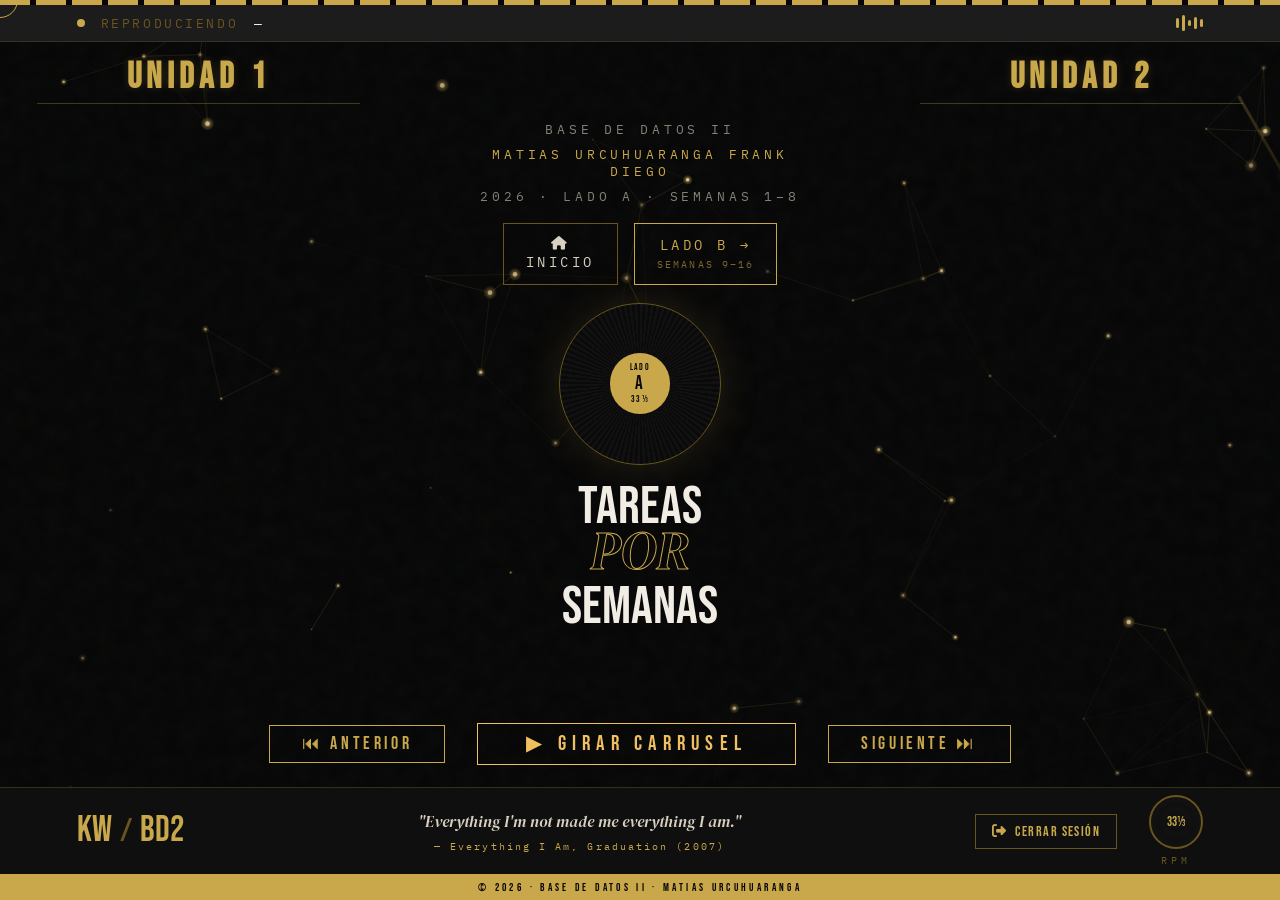
==== commit 486661d5: "hgfds" ====
--- a/tareas_por_semanas.html
+++ b/tareas_por_semanas.html
@@ -349,14 +349,13 @@
 
 ::selection { background: var(--gold); color: var(--black); }
 
-/* ── MODAL REPRODUCTOR DE ÁLBUM (ESTILO NEGRO/DORADO + VINILO ANIMADO + AJUSTES TONMEARM) ── */
-/* Fondo translúcido PURO MANTENIDO (0.85) para ver las partículas de atrás */
+/* ── MODAL REPRODUCTOR DE ÁLBUM ── */
 .album-player-overlay {
   position: fixed; inset: 0; 
-  background: rgba(7, 7, 7, 0.85); /* EXCLUSIVAMENTE COLOR Y ALFA, SIN GRADIENTE QUE LO TAPE */
+  background: rgba(7, 7, 7, 0.85); 
   z-index: 10000;
   display: none; padding: 5vw; overflow-y: auto; 
-  backdrop-filter: blur(8px); /* DESENFOQUE PARA QUE LAS PARTÍCULAS BRILLEN DETRÁS */
+  backdrop-filter: blur(8px); 
   opacity: 0; transition: opacity 0.4s ease;
 }
 .album-player-overlay.active { display: flex; opacity: 1; }
@@ -365,90 +364,37 @@
 .player-left { display: flex; flex-direction: column; align-items: flex-start; justify-content: center; position: relative; }
 
 /* CONTENEDOR DEL VINILO Y LA FUNDA */
-.player-modal-inner-artwork {
-  width: 100%; max-width: 350px; aspect-ratio: 1/1;
-  position: relative; margin-bottom: 2rem;
-}
-
-/* FUNDA DEL DISCO */
-.player-modal-cover-funda {
-  position: absolute; top: 0; left: 0;
-  width: 100%; height: 100%;
-  border-radius: 4px; object-fit: cover;
-  box-shadow: 15px 0 40px rgba(0,0,0,0.8);
-  z-index: 3;
-}
-
-/* CONTENEDOR DESLIZABLE DEL VINILO (ANIMACIÓN MÁS LENTA: 1.5s) */
-.vinyl-slide-container {
-  position: absolute; top: 2.5%; left: 0;
-  width: 95%; height: 95%;
-  z-index: 2;
-  transition: transform 1.5s cubic-bezier(0.2, 0.8, 0.2, 1);
-  transform: translateX(0); /* Escondido */
-}
-
-/* ANIMACIÓN DE SACAR EL DISCO */
-.album-player-overlay.active .vinyl-slide-container.extracted {
-  transform: translateX(55%); /* Se asoma a la derecha */
-}
-
-/* EL DISCO EN SÍ (Efecto Jaspeado Dorado/Negro) */
+.player-modal-inner-artwork { width: 100%; max-width: 350px; aspect-ratio: 1/1; position: relative; margin-bottom: 2rem; }
+.player-modal-cover-funda { position: absolute; top: 0; left: 0; width: 100%; height: 100%; border-radius: 4px; object-fit: cover; box-shadow: 15px 0 40px rgba(0,0,0,0.8); z-index: 3; }
+
+/* CONTENEDOR DESLIZABLE DEL VINILO */
+.vinyl-slide-container { position: absolute; top: 2.5%; left: 0; width: 95%; height: 95%; z-index: 2; transition: transform 1.5s cubic-bezier(0.2, 0.8, 0.2, 1); transform: translateX(0); }
+.album-player-overlay.active .vinyl-slide-container.extracted { transform: translateX(55%); }
+
+/* EL DISCO EN SÍ */
 .player-vinyl-disk-detailed {
   width: 100%; height: 100%; border-radius: 50%;
-  background:
-    repeating-radial-gradient(var(--black), var(--black) 2px, var(--ink) 3px, var(--ink) 4px),
-    conic-gradient(from 45deg at center, var(--gold-dim) 0deg, transparent 40deg, var(--gold-dim) 180deg, transparent 220deg);
-  background-blend-mode: lighten;
-  border: 1px solid #333;
-  box-shadow: inset 0 0 15px rgba(0,0,0,0.9), 0 0 20px rgba(0,0,0,0.5);
-  display: flex; align-items: center; justify-content: center;
+  background: repeating-radial-gradient(var(--black), var(--black) 2px, var(--ink) 3px, var(--ink) 4px), conic-gradient(from 45deg at center, var(--gold-dim) 0deg, transparent 40deg, var(--gold-dim) 180deg, transparent 220deg);
+  background-blend-mode: lighten; border: 1px solid #333; box-shadow: inset 0 0 15px rgba(0,0,0,0.9), 0 0 20px rgba(0,0,0,0.5); display: flex; align-items: center; justify-content: center;
 }
 .player-vinyl-disk-detailed.spinning { animation: vinyl-play 4s linear infinite; }
 @keyframes vinyl-play { to { transform: rotate(360deg); } }
 
-/* ETIQUETA CENTRAL (Dorada) */
-.player-vinyl-disk-detailed .player-vinyl-label-detailed {
-  width: 35%; height: 35%; border-radius: 50%;
-  background: var(--gold);
-  display: flex; flex-direction: column; align-items: center; justify-content: center;
-  border: 3px solid var(--black); box-shadow: inset 0 0 10px rgba(0,0,0,0.5);
-}
-.player-vinyl-label-detailed .vinyl-label-text {
-  color: var(--black) !important; font-family: var(--font-disp); font-weight: bold; text-shadow: none;
-}
-
-/* AGUJA (TONEARM) DEL MODAL - AJUSTADA A LA IZQUIERDA Y DELAY MÁS LENTO */
-.modal-needle {
-  position: absolute; 
-  top: -10%; 
-  right: 5%; /* MOVIDA A LA IZQUIERDA (Antes era negativo) */
-  width: 6px; height: 180px; 
-  transform-origin: top center;
-  transform: rotate(-35deg); /* Reposo */
-  z-index: 5; opacity: 0;
-  transition: all 0.8s cubic-bezier(0.25, 0.46, 0.45, 0.94) 1.2s; /* Delay aumentado para coordinar con la salida lenta */
-}
-.vinyl-slide-container.extracted .modal-needle {
-  transform: rotate(22deg); /* Baja sobre los surcos del vinilo */
-  opacity: 1;
-}
+/* ETIQUETA CENTRAL */
+.player-vinyl-disk-detailed .player-vinyl-label-detailed { width: 35%; height: 35%; border-radius: 50%; background: var(--gold); display: flex; flex-direction: column; align-items: center; justify-content: center; border: 3px solid var(--black); box-shadow: inset 0 0 10px rgba(0,0,0,0.5); }
+.player-vinyl-label-detailed .vinyl-label-text { color: var(--black) !important; font-family: var(--font-disp); font-weight: bold; text-shadow: none; }
+
+/* AGUJA (TONEARM) */
+.modal-needle { position: absolute; top: -10%; right: 5%; width: 6px; height: 180px; transform-origin: top center; transform: rotate(-35deg); z-index: 5; opacity: 0; transition: all 0.8s cubic-bezier(0.25, 0.46, 0.45, 0.94) 1.2s; }
+.vinyl-slide-container.extracted .modal-needle { transform: rotate(22deg); opacity: 1; }
 .modal-needle-arm { width: 4px; height: 145px; background: linear-gradient(to bottom, #888, #444); margin: 0 auto; border-radius: 2px;}
 .modal-needle-head { width: 14px; height: 28px; background: var(--black); border: 2px solid var(--gold); margin: 0 auto; border-radius: 3px; position:relative;}
-/* Cabezal detallado */
-.modal-needle-head::after {
-    content:'';
-    position: absolute; bottom: 3px; left: 3px;
-    width: 8px; height: 8px;
-    background: var(--gold); border-radius: 1px;
-}
+.modal-needle-head::after { content:''; position: absolute; bottom: 3px; left: 3px; width: 8px; height: 8px; background: var(--gold); border-radius: 1px; }
 
 /* INFO Y TEXTOS */
 .player-info { width: 100%; text-align: left; }
 .title-flex { display: flex; align-items: center; gap: 15px; }
 .player-info h2 { font-family: var(--font-disp); font-size: clamp(2.5rem, 6vh, 4rem); color: var(--gold); line-height: 1; margin-top: 1rem; }
-
-/* MINI ECUALIZADOR (ELEMENTO MUSICAL CREATIVO) */
 .mini-eq { display: flex; gap: 4px; height: 30px; align-items: flex-end; margin-top: 1rem; }
 .mini-eq span { width: 6px; background: var(--gold); border-radius: 2px; animation: eq-bounce 1s ease-in-out infinite alternate; }
 .mini-eq span:nth-child(1) { animation-delay: 0.1s; height: 40%; }
@@ -456,84 +402,58 @@
 .mini-eq span:nth-child(3) { animation-delay: 0.0s; height: 60%; }
 .mini-eq span:nth-child(4) { animation-delay: 0.4s; height: 100%; }
 @keyframes eq-bounce { 0% { height: 20%; } 100% { height: 100%; } }
-
 .player-info p { font-family: var(--font-mono); color: var(--cream); letter-spacing: 2px; font-size: 0.9rem; margin-bottom: 0.5rem; text-transform: uppercase; opacity: 0.8; }
-
-/* METADATOS MUSICALES DETALLADOS */
-.metadata-line {
-    font-family: var(--font-mono); font-size: 0.7rem; color: var(--gold-pale);
-    letter-spacing: 0.3em; text-transform: uppercase; opacity: 0.6;
-    margin-bottom: 2rem; display: flex; align-items: center; gap: 8px;
-}
+.metadata-line { font-family: var(--font-mono); font-size: 0.7rem; color: var(--gold-pale); letter-spacing: 0.3em; text-transform: uppercase; opacity: 0.6; margin-bottom: 2rem; display: flex; align-items: center; gap: 8px; }
 .metadata-line i { font-size: 0.8rem; color: var(--gold-dim); }
 
 /* BOTÓN DORADO UPLOAD */
-.btn-add-task-gold-detailed {
-  background: transparent; color: var(--gold); border: 1px solid var(--gold);
-  font-family: var(--font-disp); font-size: 1.2rem; padding: 10px 24px;
-  cursor: pointer; transition: all 0.3s ease; z-index: 10; letter-spacing: 0.1em;
-}
+.btn-add-task-gold-detailed { background: transparent; color: var(--gold); border: 1px solid var(--gold); font-family: var(--font-disp); font-size: 1.2rem; padding: 10px 24px; cursor: pointer; transition: all 0.3s ease; z-index: 10; letter-spacing: 0.1em; }
 .btn-add-task-gold-detailed:hover { background: var(--gold); color: var(--black); box-shadow: 0 0 15px rgba(201,168,76,0.5); }
 
-/* ── LISTA DE TAREAS (PDFs) Y BOTÓN ELIMINAR ── */
+/* ── LISTA DE TAREAS ── */
 .tracklist { list-style: none; counter-reset: t-counter; margin-top: 1rem; border-top: 1px solid rgba(201,168,76,0.2); }
-.tracklist-header {
-    font-family: var(--font-disp); font-size: 0.8rem; color: var(--charcoal);
-    letter-spacing: 0.4em; text-transform: uppercase;
-    padding: 1.5rem 1rem 0.5rem; display: flex; justify-content: space-between;
-}
-
-/* Fila de cada documento */
-.track-item-player { 
-  display: flex; align-items: center; padding: 1rem 1rem; 
-  border-bottom: 1px solid rgba(201,168,76,0.1); 
-  color: var(--white); text-decoration: none; transition: .2s; font-size: 1.1rem; 
-  background: rgba(255,255,255,0.01);
-  position: relative; overflow: hidden;
-}
-
-.track-item-player::after {
-    content:''; position: absolute; inset:0;
-    background: radial-gradient(circle at center, rgba(201,168,76,0.15) 0%, transparent 70%);
-    opacity: 0; transition: opacity 0.3s;
-}
-
+.tracklist-header { font-family: var(--font-disp); font-size: 0.8rem; color: var(--charcoal); letter-spacing: 0.4em; text-transform: uppercase; padding: 1.5rem 1rem 0.5rem; display: flex; justify-content: space-between; }
+.track-item-player { display: flex; align-items: center; padding: 1rem 1rem; border-bottom: 1px solid rgba(201,168,76,0.1); color: var(--white); text-decoration: none; transition: .2s; font-size: 1.1rem; background: rgba(255,255,255,0.01); position: relative; overflow: hidden; }
+.track-item-player::after { content:''; position: absolute; inset:0; background: radial-gradient(circle at center, rgba(201,168,76,0.15) 0%, transparent 70%); opacity: 0; transition: opacity 0.3s; }
 .track-item-player:hover { color: var(--black); background: var(--gold); transform: scale(1.01); box-shadow: 0 5px 15px rgba(0,0,0,0.5); border-radius: 5px; border-bottom-color: transparent;}
 .track-item-player:hover::after { opacity: 1; }
-
-.track-item-player::before { 
-    counter-increment: t-counter; content: counter(t-counter, decimal-leading-zero); 
-    margin-right: 2rem; opacity: 0.5; font-family: var(--font-mono); color: var(--gold); transition: .2s;
-    font-size: 1.2rem; display: inline-flex; align-items: center; width: 40px; justify-content: center;
-}
+.track-item-player::before { counter-increment: t-counter; content: counter(t-counter, decimal-leading-zero); margin-right: 2rem; opacity: 0.5; font-family: var(--font-mono); color: var(--gold); transition: .2s; font-size: 1.2rem; display: inline-flex; align-items: center; width: 40px; justify-content: center; }
 .track-item-player:hover::before { color: var(--black); opacity: 1; }
-
-/* Contenedor del enlace del PDF */
-.track-item-player-link {
-    flex: 1; display: flex; align-items: center; color: inherit; text-decoration: none; position: relative; z-index: 5;
-}
-
+.track-item-player-link { flex: 1; display: flex; align-items: center; color: inherit; text-decoration: none; position: relative; z-index: 5; }
 .track-item-player-link i { opacity: 0.8; font-size: 1.1rem; color: var(--white); transition: .2s; margin-left: auto;}
 .track-item-player-link i.fa-file-pdf { color: var(--white); }
 .track-item-player:hover .track-item-player-link i { color: var(--black); transform: scale(1.2);}
-
-.track-item-player-link span::before {
-    content: '\f04b'; font-family: 'Font Awesome 6 Free'; font-weight: 900;
-    font-size: 0.7rem; color: var(--charcoal); margin-right: 12px; opacity: 0; transition: .2s;
-}
+.track-item-player-link span::before { content: '\f04b'; font-family: 'Font Awesome 6 Free'; font-weight: 900; font-size: 0.7rem; color: var(--charcoal); margin-right: 12px; opacity: 0; transition: .2s; }
 .track-item-player:hover .track-item-player-link span::before { opacity: 1; color: var(--black); }
-
-/* BOTÓN DE ELIMINAR ARCHIVO */
-.btn-delete-track {
-    background: transparent; border: none; color: #e74c3c;
-    font-size: 1.2rem; cursor: pointer; margin-left: 15px;
-    opacity: 0.5; transition: all 0.3s ease; position: relative; z-index: 10;
-}
+.btn-delete-track { background: transparent; border: none; color: #e74c3c; font-size: 1.2rem; cursor: pointer; margin-left: 15px; opacity: 0.5; transition: all 0.3s ease; position: relative; z-index: 10; }
 .track-item-player:hover .btn-delete-track { opacity: 0.8; }
 .btn-delete-track:hover { opacity: 1 !important; color: #c0392b; transform: scale(1.2); }
-
 .close-player { position: absolute; top: 2rem; right: 2rem; background: none; border: none; color: var(--gold); font-size: 2.5rem; cursor: pointer; transition: transform .3s; z-index: 10001; }
 .close-player:hover { transform: rotate(90deg); color: var(--white); }
+
+/* ── MODAL VISOR DE PDF E INTEGRACIÓN ── */
+.pdf-viewer-overlay {
+  position: fixed; inset: 0;
+  background: rgba(7, 7, 7, 0.9);
+  z-index: 10005; 
+  display: flex; align-items: center; justify-content: center;
+  opacity: 0; pointer-events: none; transition: opacity 0.3s ease;
+  backdrop-filter: blur(10px);
+}
+.pdf-viewer-overlay.active { opacity: 1; pointer-events: auto; }
+.pdf-viewer-content {
+  width: 90%; max-width: 1000px; height: 85vh;
+  background: var(--ink); border: 1px solid var(--gold);
+  box-shadow: 0 0 40px rgba(201,168,76,0.2);
+  border-radius: 4px; overflow: hidden; position: relative;
+}
+.pdf-viewer-content iframe { width: 100%; height: 100%; background: var(--white); border: none; }
+.close-pdf {
+  position: absolute; top: 1.5rem; right: 2rem;
+  background: none; border: none; color: var(--gold);
+  font-size: 2.5rem; cursor: pointer; transition: transform .3s; z-index: 10006;
+}
+.close-pdf:hover { transform: rotate(90deg); color: var(--white); }
 
 @media (max-width: 900px) {
   body { overflow: auto; height: auto; }
@@ -570,6 +490,10 @@
   .metadata-line { justify-content: center; margin-bottom: 1rem; }
   .btn-add-task-gold-detailed { width: 100%; }
   .album-player-overlay.active .vinyl-slide-container.extracted { transform: translateX(30%); }
+  
+  /* Ajustes responsivos para el PDF Viewer */
+  .pdf-viewer-content { width: 95%; height: 90vh; }
+  .close-pdf { top: 0.5rem; right: 1rem; font-size: 2rem; }
 }
 </style>
 <script src="https://cdn.jsdelivr.net/npm/@supabase/supabase-js@2"></script>
@@ -578,8 +502,7 @@
 
 <canvas id="particles-canvas"></canvas>
 
-<div class="upload-overlay" id="uploadOverlay">
-</div>
+<div class="upload-overlay" id="uploadOverlay"></div>
 
 <div class="album-player-overlay" id="albumPlayer">
     <button class="close-player" onclick="closeAlbumPlayer()"><i class="fas fa-times"></i></button>
@@ -626,6 +549,13 @@
             <ul class="tracklist" id="playerTracklist">
                 </ul>
         </div>
+    </div>
+</div>
+
+<div class="pdf-viewer-overlay" id="pdfViewerModal">
+    <button class="close-pdf" onclick="closePdfViewer()"><i class="fas fa-times"></i></button>
+    <div class="pdf-viewer-content">
+        <iframe id="pdfIframe" src="" frameborder="0"></iframe>
     </div>
 </div>
 
@@ -1064,6 +994,24 @@
 }
 
 // ══════════════════════════════════════════
+// LÓGICA DEL VISOR DE PDF INTEGRADO
+// ══════════════════════════════════════════
+function openPdfViewer(url) {
+    const modal = document.getElementById('pdfViewerModal');
+    const iframe = document.getElementById('pdfIframe');
+    iframe.src = url;
+    modal.classList.add('active');
+}
+
+function closePdfViewer() {
+    const modal = document.getElementById('pdfViewerModal');
+    const iframe = document.getElementById('pdfIframe');
+    modal.classList.remove('active');
+    setTimeout(() => { iframe.src = ''; }, 300); // Limpia el iframe tras cerrar
+}
+
+
+// ══════════════════════════════════════════
 // LÓGICA DE LOGIN PARA EL BOTÓN
 // ══════════════════════════════════════════
 function checkLoginForModalUpload() {
@@ -1097,15 +1045,21 @@
         if(todasLasTareas.length === 0) {
              tracklistEl.innerHTML = '<p style="color:var(--white); opacity:0.6;">No hay trabajos subidos aún.</p>';
         } else {
-             tracklistEl.innerHTML = todasLasTareas.map(t => `
+             // Detección automática: Si es PDF/Supabase abre modal, si es GitHub abre nueva pestaña
+             tracklistEl.innerHTML = todasLasTareas.map(t => {
+                const url = t.archivo_url || t.githubUrl;
+                const isGithub = url.includes('github.com');
+                const linkAttributes = isGithub ? `href="${url}" target="_blank"` : `href="#" onclick="openPdfViewer('${url}'); return false;"`;
+
+                return `
                 <li class="track-item-player">
-                    <a href="${t.archivo_url || t.githubUrl}" target="_blank" title="Abrir PDF en nueva pestaña" class="track-item-player-link">
+                    <a ${linkAttributes} title="Abrir archivo" class="track-item-player-link">
                         <span style="flex:1">${t.descripcion}</span>
                         <i class="fas fa-file-pdf"></i>
                     </a>
                     ${isLoggedIn && t.id ? `<button class="btn-delete-track" title="Eliminar archivo" onclick="deleteTrack(event, '${t.id}')"><i class="fas fa-trash-alt"></i></button>` : ''}
                 </li>
-            `).join('');
+            `}).join('');
         }
     }
 }
@@ -1192,7 +1146,8 @@
 function animCursor() { cx+=(mx-cx)*0.12; cy+=(my-cy)*0.12; cursor.style.cssText=`left:${cx}px;top:${cy}px`; requestAnimationFrame(animCursor); }
 animCursor();
 document.addEventListener('mouseover', e => {
-  if (e.target.closest('a,button,label,.track-cover-wrap,.tasks-header,.upload-dropzone,.upload-close,.center-vinyl,.btn-logout,.music-btn,.track-item-player,.btn-delete-track')) cursor.classList.add('big');
+  // Se agregó .close-pdf a la lista para que el cursor se expanda también ahí
+  if (e.target.closest('a,button,label,.track-cover-wrap,.tasks-header,.upload-dropzone,.upload-close,.center-vinyl,.btn-logout,.music-btn,.track-item-player,.btn-delete-track,.close-pdf')) cursor.classList.add('big');
   else cursor.classList.remove('big');
 });
 
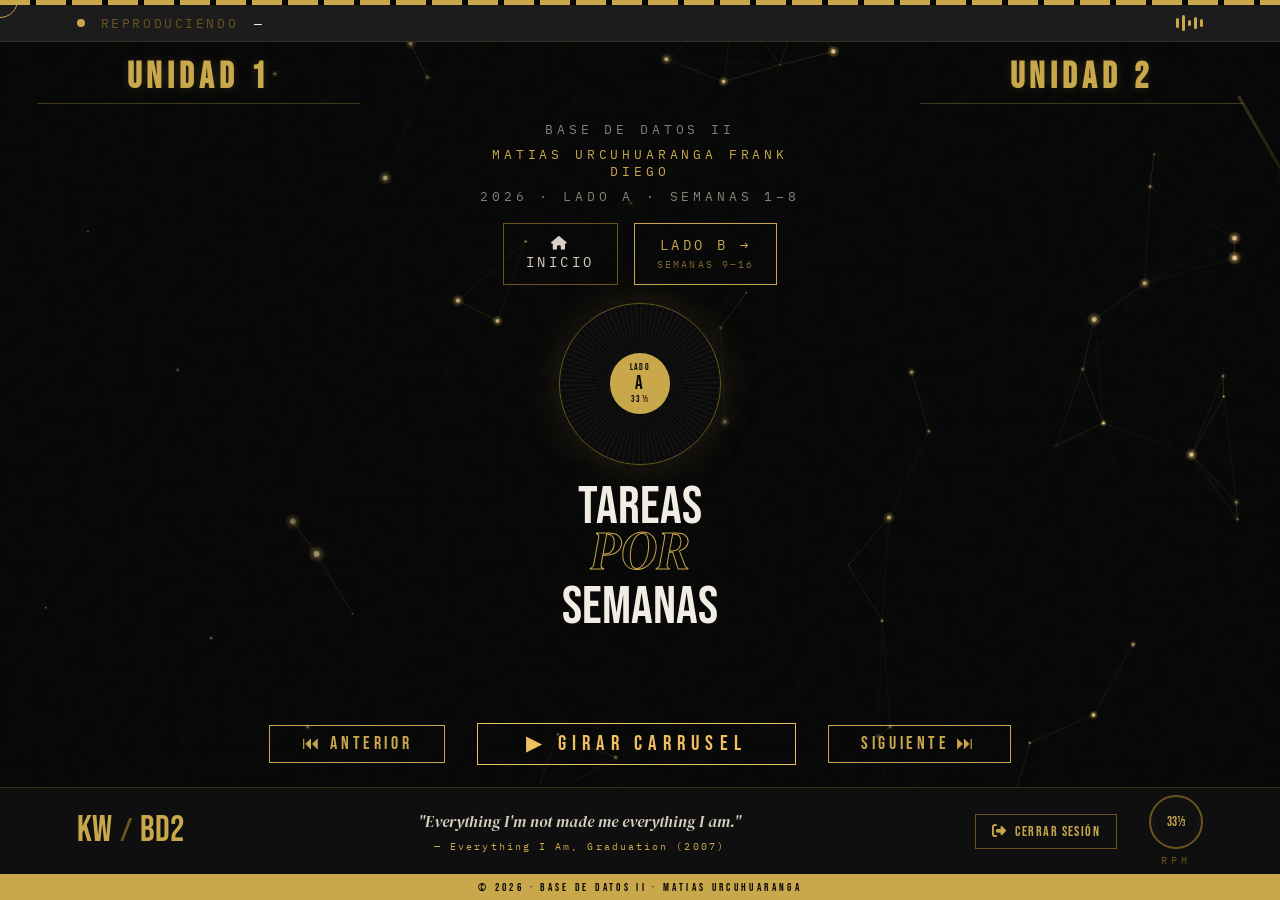
==== commit 4e298858: "nbfd" ====
--- a/tareas_por_semanas.html
+++ b/tareas_por_semanas.html
@@ -791,7 +791,7 @@
   { 
     semana: 1, 
     imagen: 'https://i.pinimg.com/736x/b5/ad/72/b5ad7208d13e12d40ecd4aaceb76e47b.jpg', 
-    album: 'ye', 
+    album: 'INTRODUCCION A LA ARQUITECTURA DE BASE DE DATOS', 
     year: '2018', 
     githubSemanaUrl: 'https://github.com/FrankDiegoMatiasUrcuhuaranga/BASE-DE-DATOS-2/tree/main/CODIGOS', 
     tareas: [ ] 
@@ -799,7 +799,7 @@
   { 
     semana: 2, 
     imagen: 'https://i.pinimg.com/1200x/c9/64/10/c964109e1aae94fd7d4969b75b089cc1.jpg', 
-    album: 'DONDA', 
+    album: 'GESTORES DE BASE DE DATOS', 
     year: '2021', 
     githubSemanaUrl: 'https://github.com/FrankDiegoMatiasUrcuhuaranga/TALLER/tree/main/CODIGOS/SEMANA%202', 
     tareas: [ ] 
@@ -807,18 +807,18 @@
   { 
     semana: 3, 
     imagen: 'https://i.pinimg.com/736x/d6/dc/78/d6dc7841ba898a7d9d98d3a6e91ea4f4.jpg', 
-    album: 'VULTURES 1', 
+    album: 'DISEÑO DE ARQUITECTURA DE B.D', 
     year: '2024', 
     githubSemanaUrl: 'https://github.com/FrankDiegoMatiasUrcuhuaranga/TALLER/tree/main/CODIGOS/SEMANA%203', 
     tareas: [ 
-      { id: 6, descripcion: 'TAREA 4: EJERCICIO 1', githubUrl: 'https://github.com/FrankDiegoMatiasUrcuhuaranga/TALLER/tree/main/CODIGOS/SEMANA%203/EJERCICIO%201', archivo: 'TRABAJO3.pdf' }, 
-      { id: 7, descripcion: 'TAREA 4: EJERCICIO 2', githubUrl: 'https://github.com/FrankDiegoMatiasUrcuhuaranga/TALLER/tree/main/CODIGOS/SEMANA%203/EJERCICIO%202', archivo: 'TRABAJO3.pdf' } 
+      { id: 6, descripcion: '', githubUrl: '', archivo: '' }, 
+      { id: 7, descripcion: '', githubUrl: '', archivo: '' } 
     ] 
   },
   { 
     semana: 4, 
     imagen: 'https://i.pinimg.com/736x/86/e6/02/86e602bc63d41d58305e3aac0a8af3e4.jpg', 
-    album: 'JESUS IS KING', 
+    album: 'TIPOS DE ARQUITECTURAS DE B.D', 
     year: '2019', 
     githubSemanaUrl: 'https://github.com/FrankDiegoMatiasUrcuhuaranga/TALLER/tree/main/CODIGOS/SEMANA%204', 
     tareas: [ 
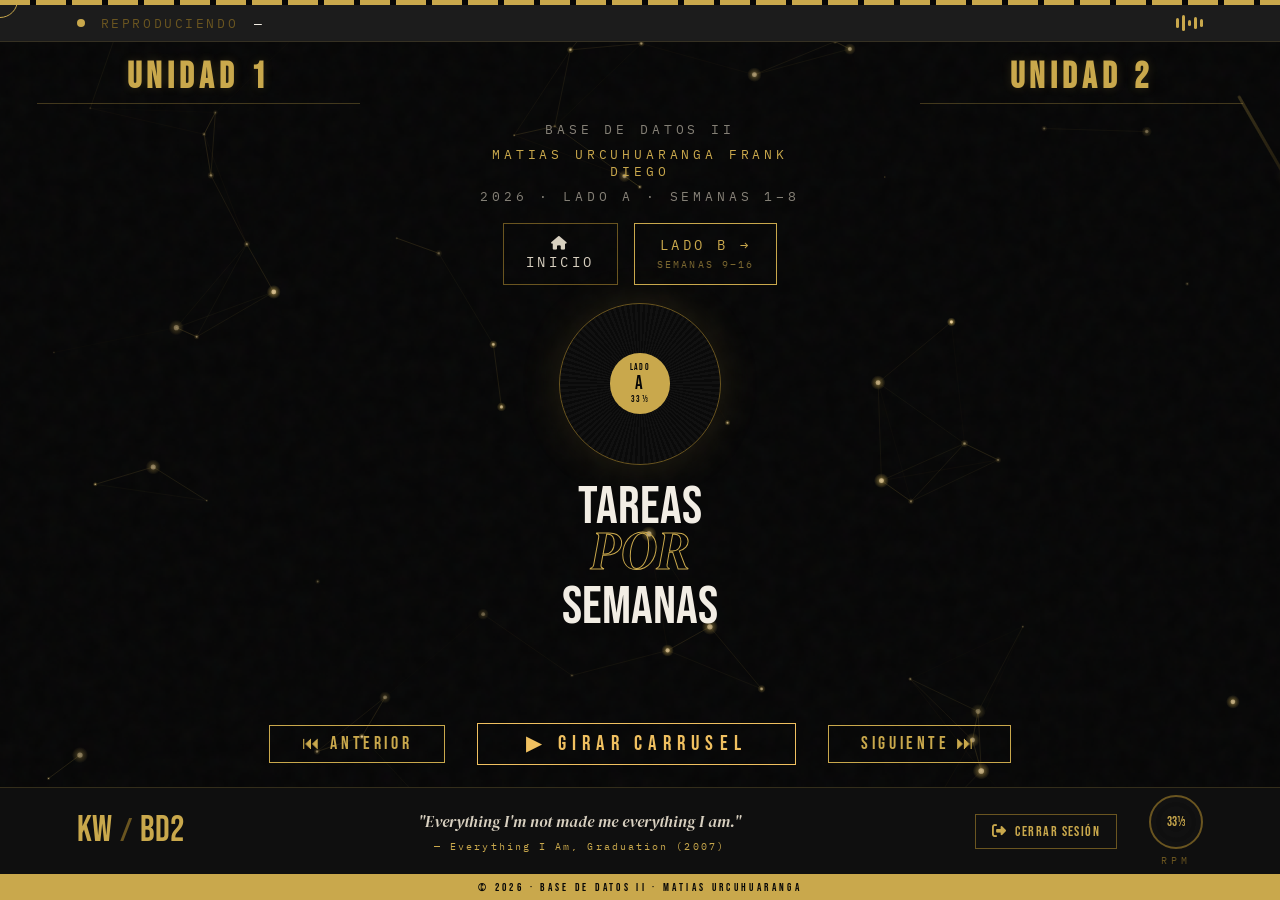
==== commit 6d71c734: "nbgfd" ====
--- a/tareas_por_semanas.html
+++ b/tareas_por_semanas.html
@@ -810,10 +810,7 @@
     album: 'DISEÑO DE ARQUITECTURA DE B.D', 
     year: '2024', 
     githubSemanaUrl: 'https://github.com/FrankDiegoMatiasUrcuhuaranga/TALLER/tree/main/CODIGOS/SEMANA%203', 
-    tareas: [ 
-      { id: 6, descripcion: '', githubUrl: '', archivo: '' }, 
-      { id: 7, descripcion: '', githubUrl: '', archivo: '' } 
-    ] 
+    tareas: [] 
   },
   { 
     semana: 4, 
@@ -821,10 +818,7 @@
     album: 'TIPOS DE ARQUITECTURAS DE B.D', 
     year: '2019', 
     githubSemanaUrl: 'https://github.com/FrankDiegoMatiasUrcuhuaranga/TALLER/tree/main/CODIGOS/SEMANA%204', 
-    tareas: [ 
-      { id: 8, descripcion: 'TAREA 5: EJERCICIO 1', githubUrl: 'https://github.com/FrankDiegoMatiasUrcuhuaranga/TALLER/tree/main/CODIGOS/SEMANA%204/EJERCICIO%201', archivo: 'TRABAJO4.pdf' }, 
-      { id: 9, descripcion: 'TAREA 5: EJERCICIO 2', githubUrl: 'https://github.com/FrankDiegoMatiasUrcuhuaranga/TALLER/tree/main/CODIGOS/SEMANA%204/EJERCICIO%202', archivo: 'TRABAJO5.pdf' } 
-    ] 
+    tareas: [ ] 
   },
   { 
     semana: 5, 
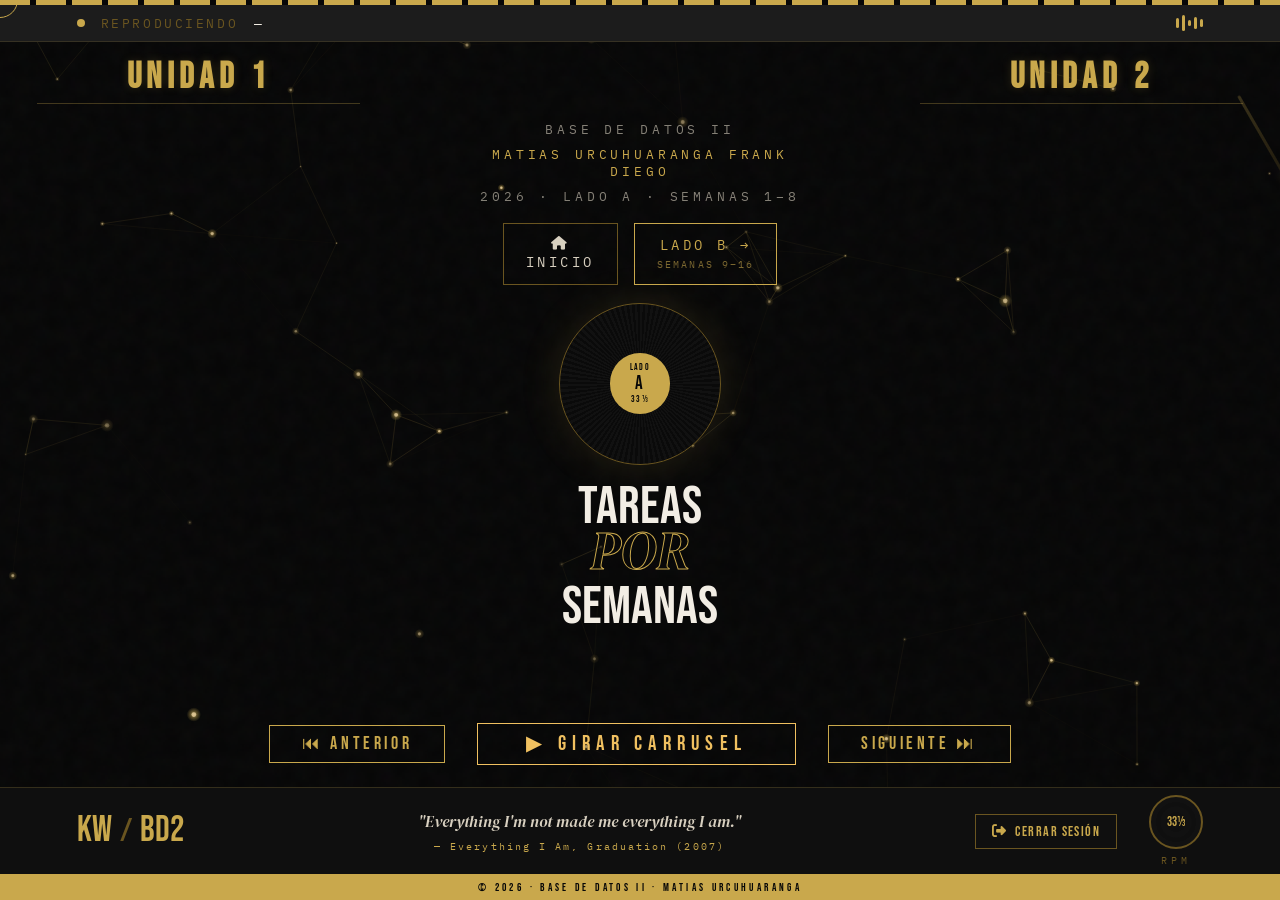
==== commit bf305f1b: "nb" ====
--- a/tareas_por_semanas.html
+++ b/tareas_por_semanas.html
@@ -826,9 +826,7 @@
     album: 'WATCH THE THRONE II', 
     year: '2022', 
     githubSemanaUrl: 'https://github.com/FrankDiegoMatiasUrcuhuaranga/TALLER/tree/main/CODIGOS/SEMANA%205', 
-    tareas: [ 
-      { id: 10, descripcion: 'PRUEBA DE FUNCIONAMIENTO DEL LOGIN', githubUrl: 'https://github.com/FrankDiegoMatiasUrcuhuaranga/TALLER/tree/main/CODIGOS/SEMANA%205', archivo: 'PRUEBA DE FUNCIONANMIENTO DEL LOGIN .pdf' } 
-    ] 
+    tareas: [ ] 
   },
   { 
     semana: 6, 
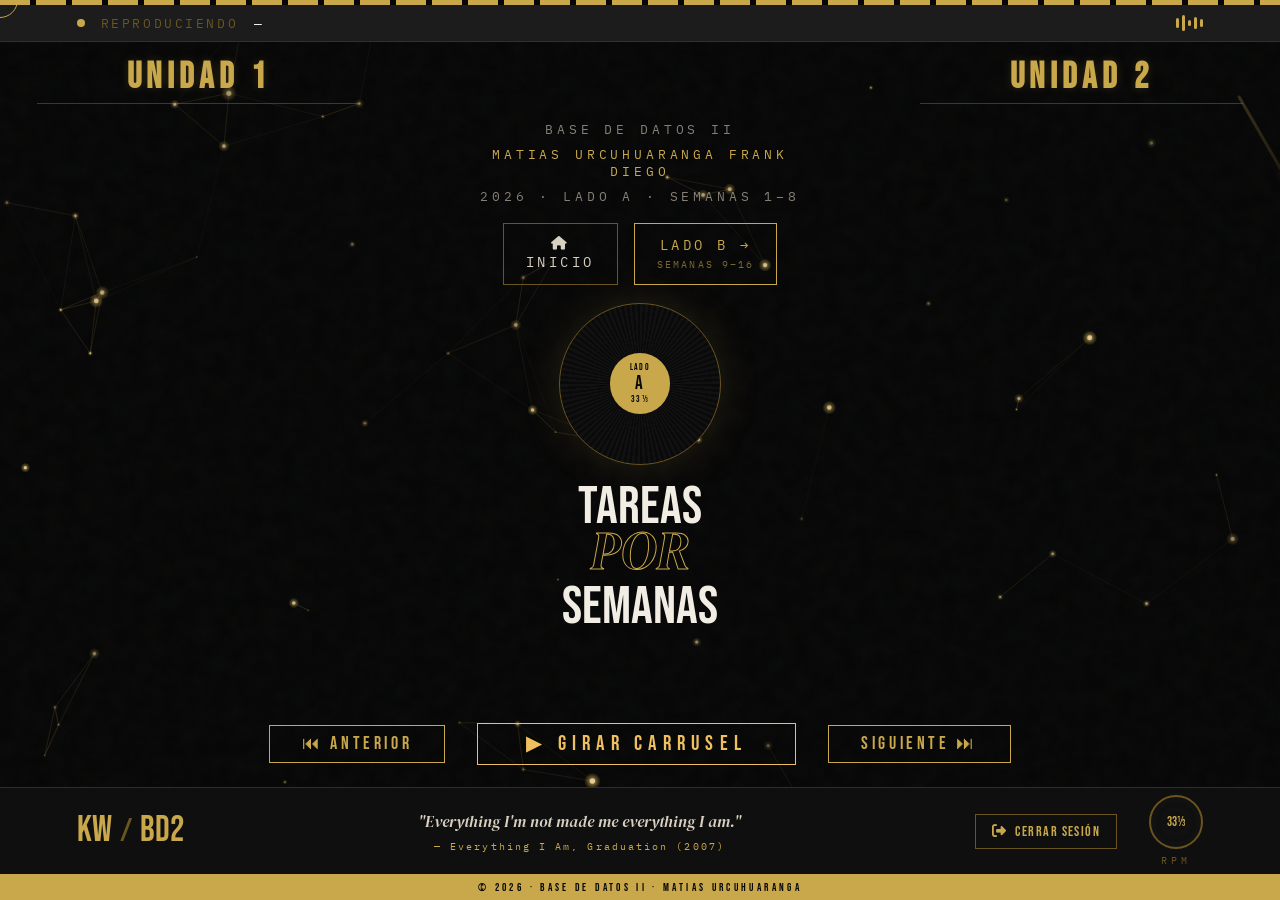
==== commit 6c1b1e23: "nbvds" ====
--- a/tareas_por_semanas.html
+++ b/tareas_por_semanas.html
@@ -834,9 +834,7 @@
     album: 'DONDA 2', 
     year: '2022', 
     githubSemanaUrl: 'https://github.com/FrankDiegoMatiasUrcuhuaranga/TALLER/tree/main/CODIGOS/SEMANA%206', 
-    tareas: [ 
-      { id: 11, descripcion: 'FRONT END DE LA PÁGINA', githubUrl: 'https://github.com/FrankDiegoMatiasUrcuhuaranga/TALLER/tree/main/CODIGOS/SEMANA%206/FRONT%20END', archivo: 'TRABAJO6.pdf' }, 
-      { id: 12, descripcion: 'BASE DE DATOS', githubUrl: 'https://github.com/FrankDiegoMatiasUrcuhuaranga/TALLER/tree/main/CODIGOS/SEMANA%206/BASE%20DE%20DATOS', archivo: 'TRABAJO7.pdf' } 
+    tareas: [
     ] 
   },
   { 
@@ -846,7 +844,6 @@
     year: '2007', 
     githubSemanaUrl: 'https://github.com/FrankDiegoMatiasUrcuhuaranga/TALLER/tree/main/CODIGOS/SEMANA%207/Registro/src', 
     tareas: [ 
-      { id: 13, descripcion: 'TRABAJO FINAL', githubUrl: 'https://github.com/FrankDiegoMatiasUrcuhuaranga/TALLER/tree/main/CODIGOS/SEMANA%207/Registro/src', archivo: 'SEMANA 7 FINAL.pdf' } 
     ] 
   },
   { 
@@ -856,7 +853,6 @@
     year: '2010', 
     githubSemanaUrl: 'https://github.com/FrankDiegoMatiasUrcuhuaranga/TALLER/tree/main/CODIGOS/SEMANA%208/MEJORA/Registro', 
     tareas: [ 
-      { id: 14, descripcion: 'TRABAJO FINAL MEJORADO', githubUrl: 'https://github.com/FrankDiegoMatiasUrcuhuaranga/TALLER/tree/main/CODIGOS/SEMANA%208/MEJORA/Registro', archivo: 'SEMANA 8.pdf' } 
     ] 
   }
 ];
